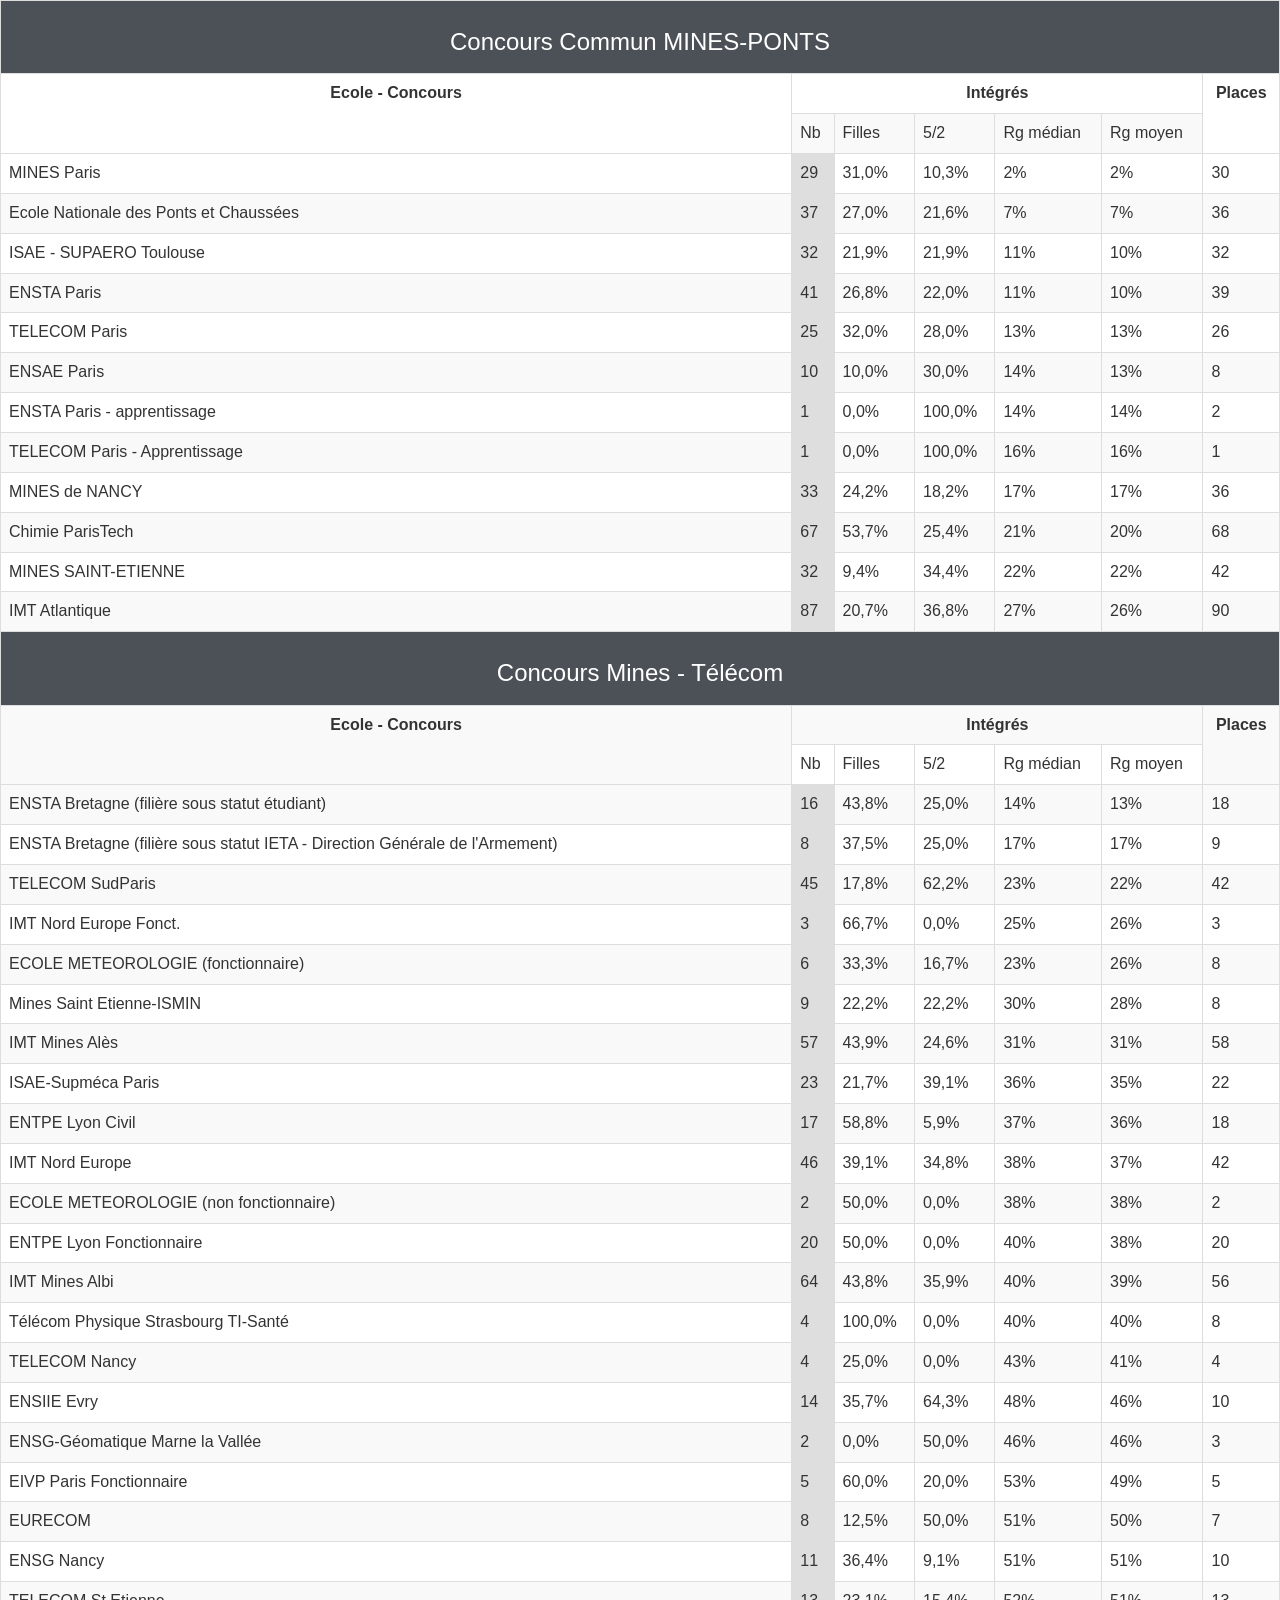
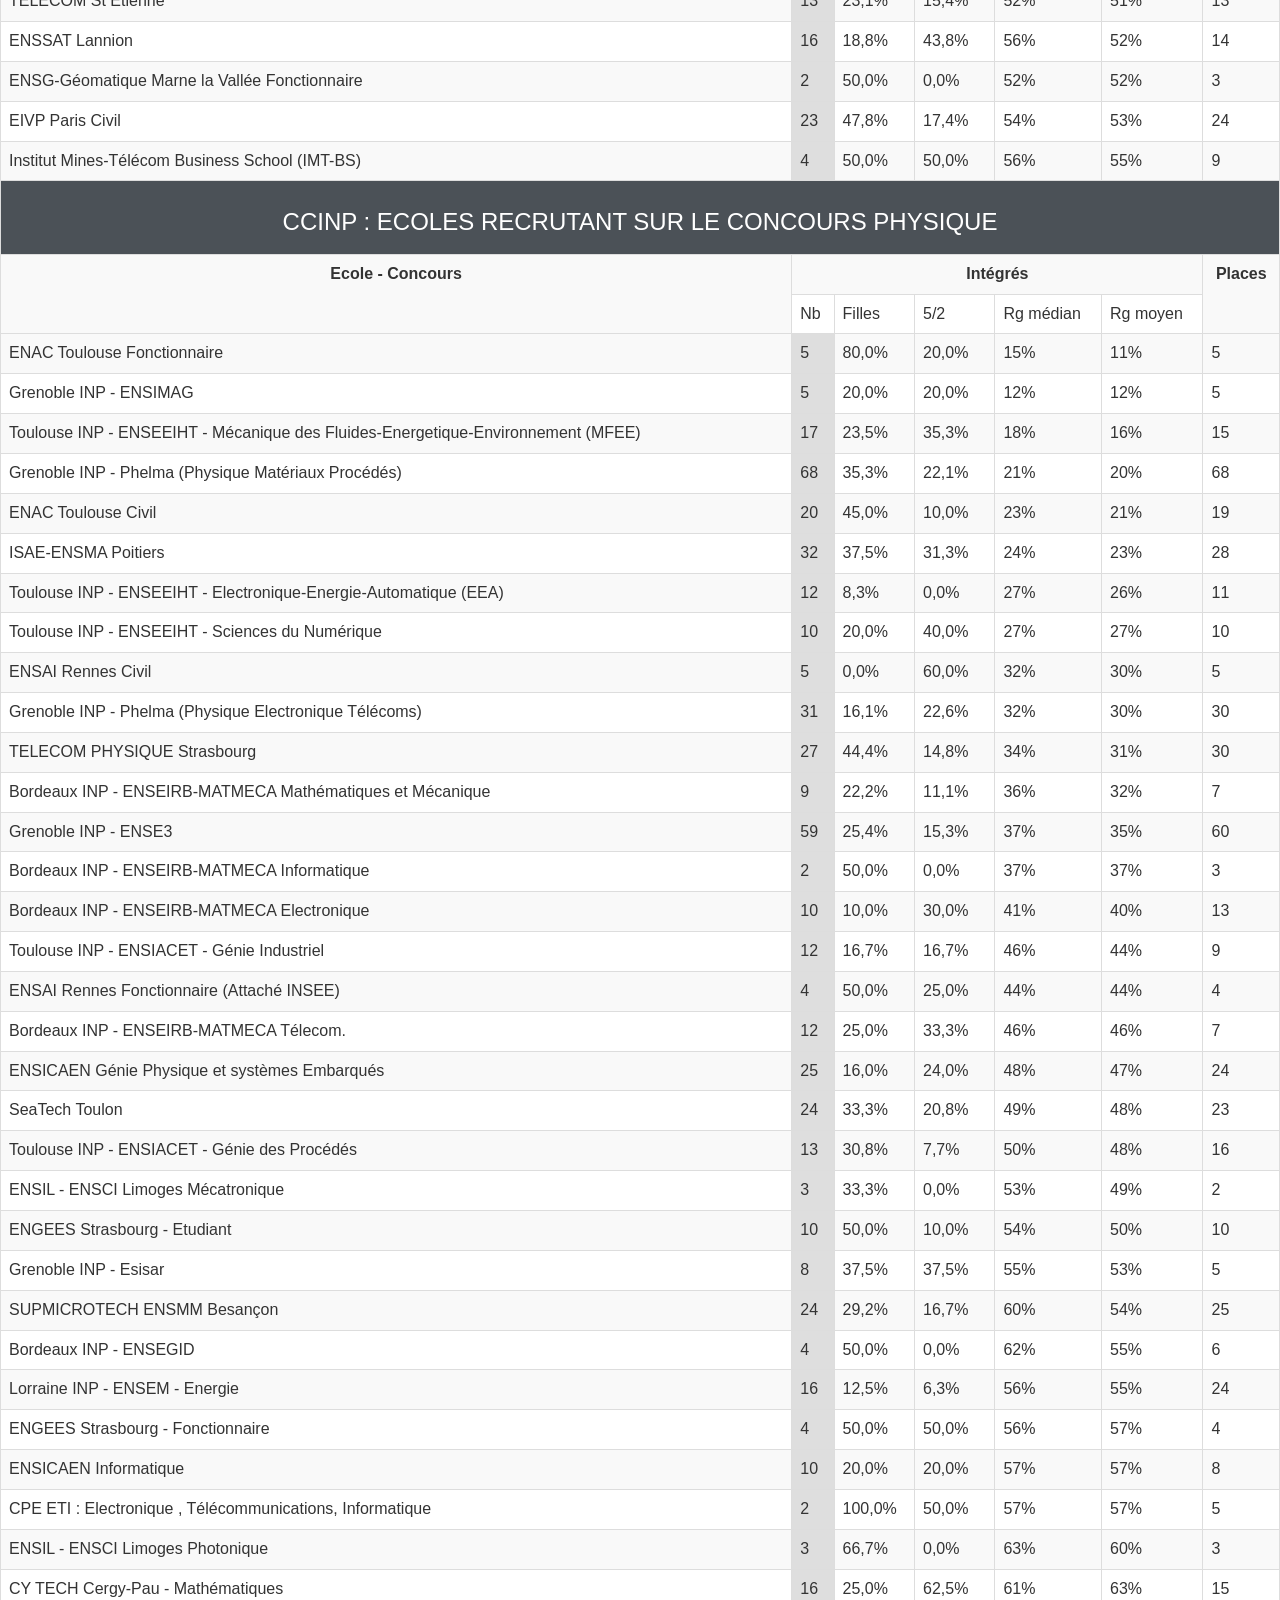
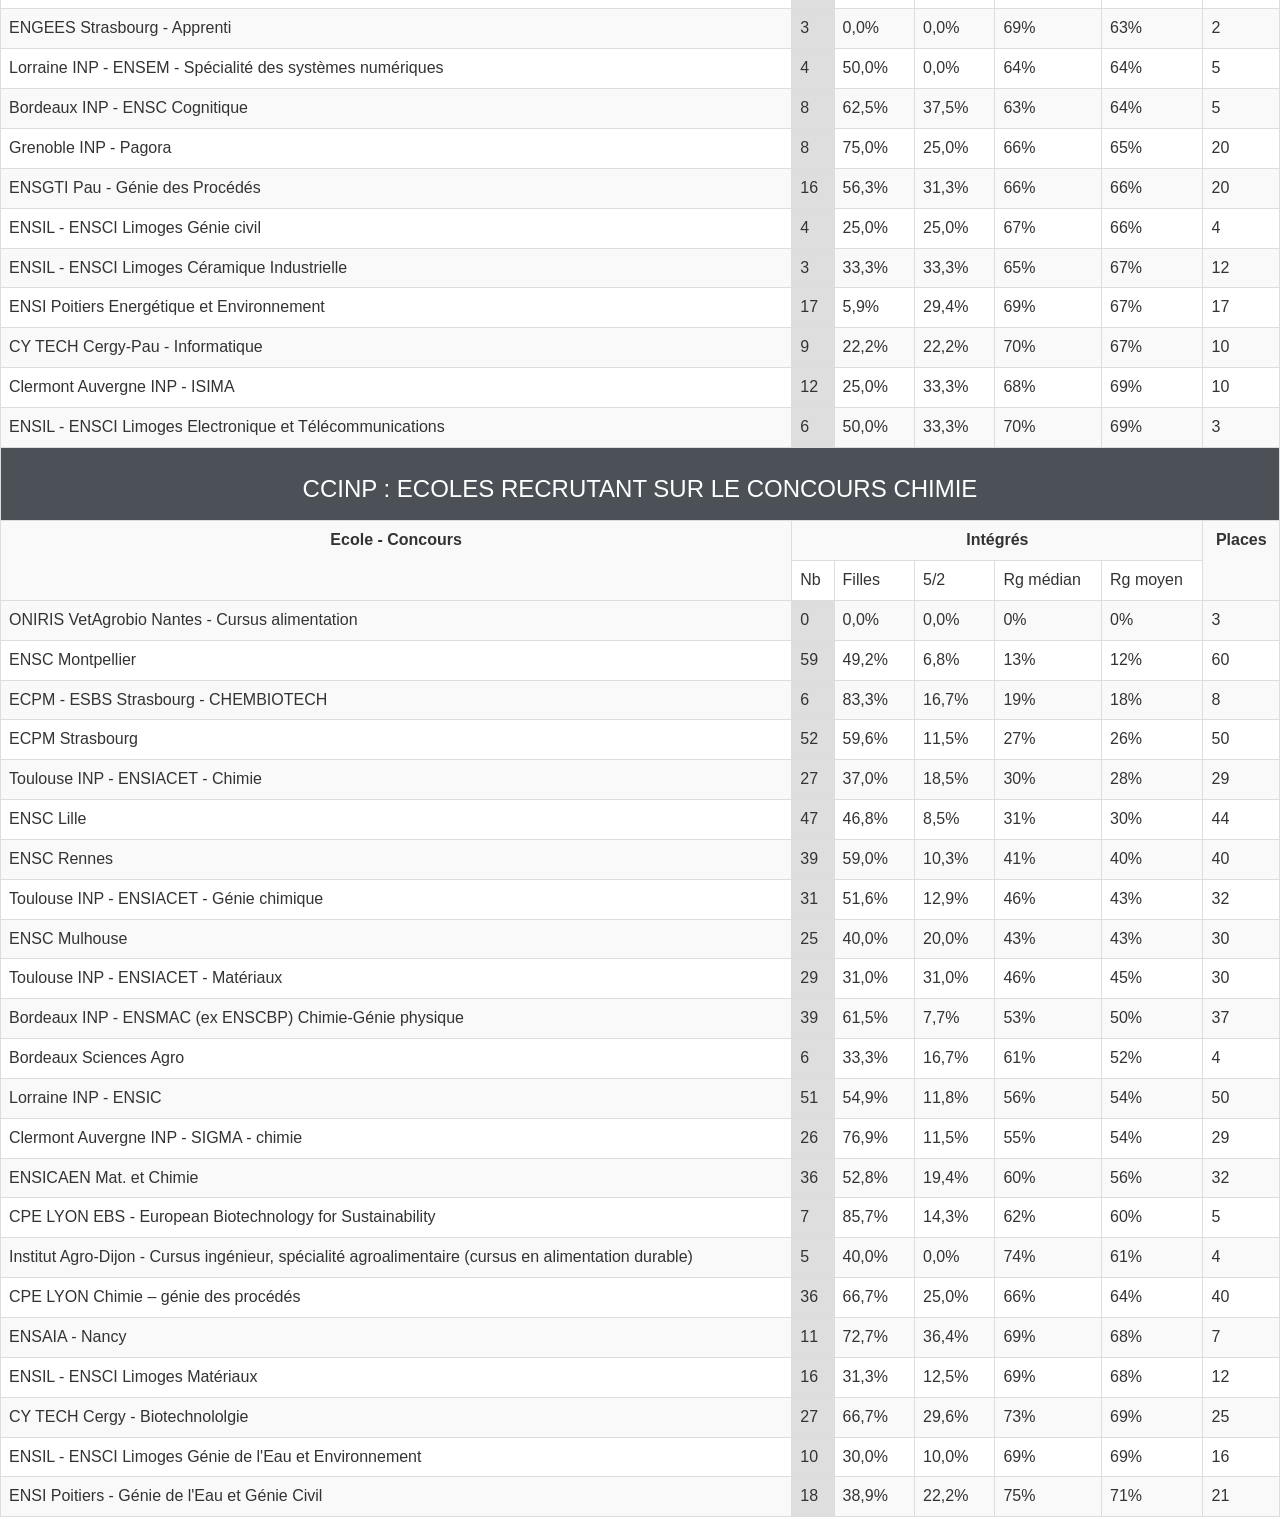
==== index_before_change.html @ 71458bf3 "Add files via upload" ====
<html>
    <head>
        <link href="bootstrap.min.css" rel="stylesheet" />
        <title>Moutaarde Github</title>
        <style>
            th {
                text-align: center;
            }

            .regroupement {
                background-color: #4b5157;
                color: #ffffff;
                font-weight: bold;
            }

            .nb {
                background-color: #dedede;
            }
        </style>
    </head>
    <body>
        <div class="tab-content table-responsive">
            <table class="table table-striped table-bordered table-hover">
                <tbody>
                    <tr>
                        <th class="regroupement" colspan="7">
                            <h3 class="text-center" id="rg3">
                                Concours Commun MINES-PONTS
                            </h3>
                        </th>
                    </tr>
                    <tr class="trCentrertexte">
                        <th nowrap="nowrap" rowspan="2">Ecole - Concours</th>
                        <th colspan="5">Intégrés</th>
                        <th rowspan="2">Places</th>
                    </tr>
                    <tr class="trCentrertexte">
                        <td>Nb</td>
                        <td>Filles</td>
                        <td>5/2</td>
                        <td>Rg médian</td>
                        <td>Rg moyen</td>
                    </tr>
                    <tr>
                        <td
                            class="tdAvecBarreNoireAGauche"
                            data-cec_ord="160"
                            data-con_cod="167"
                            data-eco_cod="74"
                            data-opc_cod="0"
                            data-rgc_cod="3"
                            data-rgc_ord="5"
                        >
                            MINES Paris
                        </td>
                        <td class="nb">29</td>
                        <td>31,0%</td>
                        <td>10,3%</td>
<td>2%</td>
<td>2%</td>
                        <td>30</td>
                    </tr>
                    <tr>
                        <td
                            class="tdAvecBarreNoireAGauche"
                            data-cec_ord="180"
                            data-con_cod="167"
                            data-eco_cod="70"
                            data-opc_cod="0"
                            data-rgc_cod="3"
                            data-rgc_ord="5"
                        >
                            Ecole Nationale des Ponts et Chaussées
                        </td>
                        <td class="nb">37</td>
                        <td>27,0%</td>
                        <td>21,6%</td>
<td>7%</td>
<td>7%</td>
                        <td>36</td>
                    </tr>
                    <tr>
                        <td
                            class="tdAvecBarreNoireAGauche"
                            data-cec_ord="95"
                            data-con_cod="167"
                            data-eco_cod="71"
                            data-opc_cod="0"
                            data-rgc_cod="3"
                            data-rgc_ord="5"
                        >
                            ISAE - SUPAERO Toulouse
                        </td>
                        <td class="nb">32</td>
                        <td>21,9%</td>
                        <td>21,9%</td>
<td>11%</td>
<td>10%</td>
                        <td>32</td>
                    </tr>
                    <tr>
                        <td
                            class="tdAvecBarreNoireAGauche"
                            data-cec_ord="35"
                            data-con_cod="167"
                            data-eco_cod="72"
                            data-opc_cod="0"
                            data-rgc_cod="3"
                            data-rgc_ord="5"
                        >
                            ENSTA Paris
                        </td>
                        <td class="nb">41</td>
                        <td>26,8%</td>
                        <td>22,0%</td>
<td>11%</td>
<td>10%</td>
                        <td>39</td>
                    </tr>
                    <tr>
                        <td
                            class="tdAvecBarreNoireAGauche"
                            data-cec_ord="190"
                            data-con_cod="167"
                            data-eco_cod="268"
                            data-opc_cod="0"
                            data-rgc_cod="3"
                            data-rgc_ord="5"
                        >
                            TELECOM Paris
                        </td>
                        <td class="nb">25</td>
                        <td>32,0%</td>
                        <td>28,0%</td>
<td>13%</td>
<td>13%</td>
                        <td>26</td>
                    </tr>
                    <tr>
                        <td
                            class="tdAvecBarreNoireAGauche"
                            data-cec_ord="20"
                            data-con_cod="167"
                            data-eco_cod="224"
                            data-opc_cod="0"
                            data-rgc_cod="3"
                            data-rgc_ord="5"
                        >
                            ENSAE Paris
                        </td>
                        <td class="nb">10</td>
                        <td>10,0%</td>
                        <td>30,0%</td>
<td>14%</td>
<td>13%</td>
                        <td>8</td>
                    </tr>
                    <tr>
                        <td
                            class="tdAvecBarreNoireAGauche"
                            data-cec_ord="36"
                            data-con_cod="167"
                            data-eco_cod="78"
                            data-opc_cod="0"
                            data-rgc_cod="3"
                            data-rgc_ord="5"
                        >
                            ENSTA Paris - apprentissage
                        </td>
                        <td class="nb">1</td>
                        <td>0,0%</td>
                        <td>100,0%</td>
<td>14%</td>
<td>14%</td>
                        <td>2</td>
                    </tr>
                    <tr>
                        <td
                            class="tdAvecBarreNoireAGauche"
                            data-cec_ord="190"
                            data-con_cod="167"
                            data-eco_cod="299"
                            data-opc_cod="0"
                            data-rgc_cod="3"
                            data-rgc_ord="5"
                        >
                            TELECOM Paris - Apprentissage
                        </td>
                        <td class="nb">1</td>
                        <td>0,0%</td>
                        <td>100,0%</td>
<td>16%</td>
<td>16%</td>
                        <td>1</td>
                    </tr>
                    <tr>
                        <td
                            class="tdAvecBarreNoireAGauche"
                            data-cec_ord="115"
                            data-con_cod="167"
                            data-eco_cod="76"
                            data-opc_cod="0"
                            data-rgc_cod="3"
                            data-rgc_ord="5"
                        >
                            MINES de NANCY
                        </td>
                        <td class="nb">33</td>
                        <td>24,2%</td>
                        <td>18,2%</td>
<td>17%</td>
<td>17%</td>
                        <td>36</td>
                    </tr>
                    <tr>
                        <td
                            class="tdAvecBarreNoireAGauche"
                            data-cec_ord="300"
                            data-con_cod="167"
                            data-eco_cod="24"
                            data-opc_cod="0"
                            data-rgc_cod="3"
                            data-rgc_ord="5"
                        >
                            Chimie ParisTech
                        </td>
                        <td class="nb">67</td>
                        <td>53,7%</td>
                        <td>25,4%</td>
<td>21%</td>
<td>20%</td>
                        <td>68</td>
                    </tr>
                    <tr>
                        <td
                            class="tdAvecBarreNoireAGauche"
                            data-cec_ord="130"
                            data-con_cod="167"
                            data-eco_cod="75"
                            data-opc_cod="0"
                            data-rgc_cod="3"
                            data-rgc_ord="5"
                        >
                            MINES SAINT-ETIENNE
                        </td>
                        <td class="nb">32</td>
                        <td>9,4%</td>
                        <td>34,4%</td>
<td>22%</td>
<td>22%</td>
                        <td>42</td>
                    </tr>
                    <tr>
                        <td
                            class="tdAvecBarreNoireAGauche"
                            data-cec_ord="45"
                            data-con_cod="167"
                            data-eco_cod="77"
                            data-opc_cod="0"
                            data-rgc_cod="3"
                            data-rgc_ord="5"
                        >
                            IMT Atlantique
                        </td>
                        <td class="nb">87</td>
                        <td>20,7%</td>
                        <td>36,8%</td>
<td>27%</td>
<td>26%</td>
                        <td>90</td>
                    </tr>

                    <tr>
                        <th class="regroupement" colspan="7">
                            <h3 class="text-center" id="rg15">
                                Concours Mines - Télécom
                            </h3>
                        </th>
                    </tr>
                    <tr class="trCentrertexte">
                        <th nowrap="nowrap" rowspan="2">Ecole - Concours</th>
                        <th colspan="5">Intégrés</th>
                        <th rowspan="2">Places</th>
                    </tr>
                    <tr class="trCentrertexte">
                        <td>Nb</td>
                        <td>Filles</td>
                        <td>5/2</td>
                        <td>Rg médian</td>
                        <td>Rg moyen</td>
                    </tr>
                    <tr>
                        <td
                            class="tdAvecBarreNoireAGauche"
                            data-cec_ord="190"
                            data-con_cod="169"
                            data-eco_cod="63"
                            data-opc_cod="0"
                            data-rgc_cod="15"
                            data-rgc_ord="6"
                        >
                            ENSTA Bretagne (filière sous statut étudiant)
                        </td>
                        <td class="nb">16</td>
                        <td>43,8%</td>
                        <td>25,0%</td>
<td>14%</td>
<td>13%</td>
                        <td>18</td>
                    </tr>
                    <tr>
                        <td
                            class="tdAvecBarreNoireAGauche"
                            data-cec_ord="225"
                            data-con_cod="20"
                            data-eco_cod="118"
                            data-opc_cod="0"
                            data-rgc_cod="15"
                            data-rgc_ord="6"
                        >
                            ENSTA Bretagne (filière sous statut IETA - Direction Générale de l'Armement)
                        </td>
                        <td class="nb">8</td>
                        <td>37,5%</td>
                        <td>25,0%</td>
<td>17%</td>
<td>17%</td>
                        <td>9</td>
                    </tr>
                    <tr>
                        <td
                            class="tdAvecBarreNoireAGauche"
                            data-cec_ord="580"
                            data-con_cod="169"
                            data-eco_cod="85"
                            data-opc_cod="0"
                            data-rgc_cod="15"
                            data-rgc_ord="6"
                        >
                            TELECOM SudParis
                        </td>
                        <td class="nb">45</td>
                        <td>17,8%</td>
                        <td>62,2%</td>
<td>23%</td>
<td>22%</td>
                        <td>42</td>
                    </tr>
                    <tr>
                        <td
                            class="tdAvecBarreNoireAGauche"
                            data-cec_ord="425"
                            data-con_cod="566"
                            data-eco_cod="208"
                            data-opc_cod="0"
                            data-rgc_cod="15"
                            data-rgc_ord="6"
                        >
                            IMT Nord Europe Fonct.
                        </td>
                        <td class="nb">3</td>
                        <td>66,7%</td>
                        <td>0,0%</td>
<td>25%</td>
<td>26%</td>
                        <td>3</td>
                    </tr>
                    <tr>
                        <td
                            class="tdAvecBarreNoireAGauche"
                            data-cec_ord="5"
                            data-con_cod="566"
                            data-eco_cod="227"
                            data-opc_cod="0"
                            data-rgc_cod="15"
                            data-rgc_ord="6"
                        >
                            ECOLE METEOROLOGIE (fonctionnaire)
                        </td>
                        <td class="nb">6</td>
                        <td>33,3%</td>
                        <td>16,7%</td>
<td>23%</td>
<td>26%</td>
                        <td>8</td>
                    </tr>
                    <tr>
                        <td
                            class="tdAvecBarreNoireAGauche"
                            data-cec_ord="470"
                            data-con_cod="169"
                            data-eco_cod="205"
                            data-opc_cod="0"
                            data-rgc_cod="15"
                            data-rgc_ord="6"
                        >
                            Mines Saint Etienne-ISMIN
                        </td>
                        <td class="nb">9</td>
                        <td>22,2%</td>
                        <td>22,2%</td>
<td>30%</td>
<td>28%</td>
                        <td>8</td>
                    </tr>
                    <tr>
                        <td
                            class="tdAvecBarreNoireAGauche"
                            data-cec_ord="375"
                            data-con_cod="169"
                            data-eco_cod="211"
                            data-opc_cod="0"
                            data-rgc_cod="15"
                            data-rgc_ord="6"
                        >
                            IMT Mines Alès
                        </td>
                        <td class="nb">57</td>
                        <td>43,9%</td>
                        <td>24,6%</td>
<td>31%</td>
<td>31%</td>
                        <td>58</td>
                    </tr>
                    <tr>
                        <td
                            class="tdAvecBarreNoireAGauche"
                            data-cec_ord="75"
                            data-con_cod="169"
                            data-eco_cod="29"
                            data-opc_cod="0"
                            data-rgc_cod="15"
                            data-rgc_ord="6"
                        >
                            ISAE-Supméca Paris
                        </td>
                        <td class="nb">23</td>
                        <td>21,7%</td>
                        <td>39,1%</td>
<td>36%</td>
<td>35%</td>
                        <td>22</td>
                    </tr>
                    <tr>
                        <td
                            class="tdAvecBarreNoireAGauche"
                            data-cec_ord="260"
                            data-con_cod="169"
                            data-eco_cod="92"
                            data-opc_cod="0"
                            data-rgc_cod="15"
                            data-rgc_ord="6"
                        >
                            ENTPE Lyon Civil
                        </td>
                        <td class="nb">17</td>
                        <td>58,8%</td>
                        <td>5,9%</td>
<td>37%</td>
<td>36%</td>
                        <td>18</td>
                    </tr>
                    <tr>
                        <td
                            class="tdAvecBarreNoireAGauche"
                            data-cec_ord="400"
                            data-con_cod="169"
                            data-eco_cod="212"
                            data-opc_cod="0"
                            data-rgc_cod="15"
                            data-rgc_ord="6"
                        >
                            IMT Nord Europe
                        </td>
                        <td class="nb">46</td>
                        <td>39,1%</td>
                        <td>34,8%</td>
<td>38%</td>
<td>37%</td>
                        <td>42</td>
                    </tr>
                    <tr>
                        <td
                            class="tdAvecBarreNoireAGauche"
                            data-cec_ord="15"
                            data-con_cod="169"
                            data-eco_cod="654"
                            data-opc_cod="0"
                            data-rgc_cod="15"
                            data-rgc_ord="6"
                        >
                            ECOLE METEOROLOGIE (non fonctionnaire)
                        </td>
                        <td class="nb">2</td>
                        <td>50,0%</td>
                        <td>0,0%</td>
<td>38%</td>
<td>38%</td>
                        <td>2</td>
                    </tr>
                    <tr>
                        <td
                            class="tdAvecBarreNoireAGauche"
                            data-cec_ord="275"
                            data-con_cod="566"
                            data-eco_cod="126"
                            data-opc_cod="0"
                            data-rgc_cod="15"
                            data-rgc_ord="6"
                        >
                            ENTPE Lyon Fonctionnaire
                        </td>
                        <td class="nb">20</td>
                        <td>50,0%</td>
                        <td>0,0%</td>
<td>40%</td>
<td>38%</td>
                        <td>20</td>
                    </tr>
                    <tr>
                        <td
                            class="tdAvecBarreNoireAGauche"
                            data-cec_ord="345"
                            data-con_cod="169"
                            data-eco_cod="210"
                            data-opc_cod="0"
                            data-rgc_cod="15"
                            data-rgc_ord="6"
                        >
                            IMT Mines Albi
                        </td>
                        <td class="nb">64</td>
                        <td>43,8%</td>
                        <td>35,9%</td>
<td>40%</td>
<td>39%</td>
                        <td>56</td>
                    </tr>
                    <tr>
                        <td
                            class="tdAvecBarreNoireAGauche"
                            data-cec_ord="520"
                            data-con_cod="169"
                            data-eco_cod="50"
                            data-opc_cod="0"
                            data-rgc_cod="15"
                            data-rgc_ord="6"
                        >
                            Télécom Physique Strasbourg TI-Santé
                        </td>
                        <td class="nb">4</td>
                        <td>100,0%</td>
                        <td>0,0%</td>
<td>40%</td>
<td>40%</td>
                        <td>8</td>
                    </tr>
                    <tr>
                        <td
                            class="tdAvecBarreNoireAGauche"
                            data-cec_ord="480"
                            data-con_cod="169"
                            data-eco_cod="132"
                            data-opc_cod="0"
                            data-rgc_cod="15"
                            data-rgc_ord="6"
                        >
                            TELECOM Nancy
                        </td>
                        <td class="nb">4</td>
                        <td>25,0%</td>
                        <td>0,0%</td>
<td>43%</td>
<td>41%</td>
                        <td>4</td>
                    </tr>
                    <tr>
                        <td
                            class="tdAvecBarreNoireAGauche"
                            data-cec_ord="150"
                            data-con_cod="169"
                            data-eco_cod="55"
                            data-opc_cod="0"
                            data-rgc_cod="15"
                            data-rgc_ord="6"
                        >
                            ENSIIE Evry
                        </td>
                        <td class="nb">14</td>
                        <td>35,7%</td>
                        <td>64,3%</td>
<td>48%</td>
<td>46%</td>
                        <td>10</td>
                    </tr>
                    <tr>
                        <td
                            class="tdAvecBarreNoireAGauche"
                            data-cec_ord="85"
                            data-con_cod="169"
                            data-eco_cod="131"
                            data-opc_cod="0"
                            data-rgc_cod="15"
                            data-rgc_ord="6"
                        >
                            ENSG-Géomatique Marne la Vallée
                        </td>
                        <td class="nb">2</td>
                        <td>0,0%</td>
                        <td>50,0%</td>
<td>46%</td>
<td>46%</td>
                        <td>3</td>
                    </tr>
                    <tr>
                        <td
                            class="tdAvecBarreNoireAGauche"
                            data-cec_ord="55"
                            data-con_cod="566"
                            data-eco_cod="209"
                            data-opc_cod="0"
                            data-rgc_cod="15"
                            data-rgc_ord="6"
                        >
                            EIVP Paris Fonctionnaire
                        </td>
                        <td class="nb">5</td>
                        <td>60,0%</td>
                        <td>20,0%</td>
<td>53%</td>
<td>49%</td>
                        <td>5</td>
                    </tr>
                    <tr>
                        <td
                            class="tdAvecBarreNoireAGauche"
                            data-cec_ord="305"
                            data-con_cod="169"
                            data-eco_cod="592"
                            data-opc_cod="0"
                            data-rgc_cod="15"
                            data-rgc_ord="6"
                        >
                            EURECOM
                        </td>
                        <td class="nb">8</td>
                        <td>12,5%</td>
                        <td>50,0%</td>
<td>51%</td>
<td>50%</td>
                        <td>7</td>
                    </tr>
                    <tr>
                        <td
                            class="tdAvecBarreNoireAGauche"
                            data-cec_ord="75"
                            data-con_cod="169"
                            data-eco_cod="53"
                            data-opc_cod="0"
                            data-rgc_cod="15"
                            data-rgc_ord="6"
                        >
                            ENSG Nancy
                        </td>
                        <td class="nb">11</td>
                        <td>36,4%</td>
                        <td>9,1%</td>
<td>51%</td>
<td>51%</td>
                        <td>10</td>
                    </tr>
                    <tr>
                        <td
                            class="tdAvecBarreNoireAGauche"
                            data-cec_ord="550"
                            data-con_cod="169"
                            data-eco_cod="174"
                            data-opc_cod="0"
                            data-rgc_cod="15"
                            data-rgc_ord="6"
                        >
                            TELECOM St Etienne
                        </td>
                        <td class="nb">13</td>
                        <td>23,1%</td>
                        <td>15,4%</td>
<td>52%</td>
<td>51%</td>
                        <td>13</td>
                    </tr>
                    <tr>
                        <td
                            class="tdAvecBarreNoireAGauche"
                            data-cec_ord="180"
                            data-con_cod="169"
                            data-eco_cod="146"
                            data-opc_cod="0"
                            data-rgc_cod="15"
                            data-rgc_ord="6"
                        >
                            ENSSAT Lannion
                        </td>
                        <td class="nb">16</td>
                        <td>18,8%</td>
                        <td>43,8%</td>
<td>56%</td>
<td>52%</td>
                        <td>14</td>
                    </tr>
                    <tr>
                        <td
                            class="tdAvecBarreNoireAGauche"
                            data-cec_ord="125"
                            data-con_cod="566"
                            data-eco_cod="206"
                            data-opc_cod="0"
                            data-rgc_cod="15"
                            data-rgc_ord="6"
                        >
                            ENSG-Géomatique Marne la Vallée Fonctionnaire
                        </td>
                        <td class="nb">2</td>
                        <td>50,0%</td>
                        <td>0,0%</td>
<td>52%</td>
<td>52%</td>
                        <td>3</td>
                    </tr>
                    <tr>
                        <td
                            class="tdAvecBarreNoireAGauche"
                            data-cec_ord="40"
                            data-con_cod="169"
                            data-eco_cod="196"
                            data-opc_cod="0"
                            data-rgc_cod="15"
                            data-rgc_ord="6"
                        >
                            EIVP Paris Civil
                        </td>
                        <td class="nb">23</td>
                        <td>47,8%</td>
                        <td>17,4%</td>
<td>54%</td>
<td>53%</td>
                        <td>24</td>
                    </tr>
                    <tr>
                        <td
                            class="tdAvecBarreNoireAGauche"
                            data-cec_ord="435"
                            data-con_cod="169"
                            data-eco_cod="226"
                            data-opc_cod="0"
                            data-rgc_cod="15"
                            data-rgc_ord="6"
                        >
                            Institut Mines-Télécom Business School (IMT-BS)
                        </td>
                        <td class="nb">4</td>
                        <td>50,0%</td>
                        <td>50,0%</td>
<td>56%</td>
<td>55%</td>
                        <td>9</td>
                    </tr>

                    <tr>
                        <th class="regroupement" colspan="7">
                            <h3 class="text-center" id="rg26">
                                CCINP : ECOLES RECRUTANT SUR LE CONCOURS PHYSIQUE
                            </h3>
                        </th>
                    </tr>
                    <tr class="trCentrertexte">
                        <th nowrap="nowrap" rowspan="2">Ecole - Concours</th>
                        <th colspan="5">Intégrés</th>
                        <th rowspan="2">Places</th>
                    </tr>
                    <tr class="trCentrertexte">
                        <td>Nb</td>
                        <td>Filles</td>
                        <td>5/2</td>
                        <td>Rg médian</td>
                        <td>Rg moyen</td>
                    </tr>
                    <tr>
                        <td
                            class="tdAvecBarreNoireAGauche"
                            data-cec_ord="70"
                            data-con_cod="12"
                            data-eco_cod="98"
                            data-opc_cod="0"
                            data-rgc_cod="26"
                            data-rgc_ord="8"
                        >
                            ENAC Toulouse Fonctionnaire
                        </td>
                        <td class="nb">5</td>
                        <td>80,0%</td>
                        <td>20,0%</td>
<td>15%</td>
<td>11%</td>
                        <td>5</td>
                    </tr>
                    <tr>
                        <td
                            class="tdAvecBarreNoireAGauche"
                            data-cec_ord="135"
                            data-con_cod="12"
                            data-eco_cod="13"
                            data-opc_cod="0"
                            data-rgc_cod="26"
                            data-rgc_ord="8"
                        >
                            Grenoble INP - ENSIMAG
                        </td>
                        <td class="nb">5</td>
                        <td>20,0%</td>
                        <td>20,0%</td>
<td>12%</td>
<td>12%</td>
                        <td>5</td>
                    </tr>
                    <tr>
                        <td
                            class="tdAvecBarreNoireAGauche"
                            data-cec_ord="195"
                            data-con_cod="12"
                            data-eco_cod="35"
                            data-opc_cod="0"
                            data-rgc_cod="26"
                            data-rgc_ord="8"
                        >
                            Toulouse INP - ENSEEIHT - Mécanique des Fluides-Energetique-Environnement (MFEE)
                        </td>
                        <td class="nb">17</td>
                        <td>23,5%</td>
                        <td>35,3%</td>
<td>18%</td>
<td>16%</td>
                        <td>15</td>
                    </tr>
                    <tr>
                        <td
                            class="tdAvecBarreNoireAGauche"
                            data-cec_ord="155"
                            data-con_cod="12"
                            data-eco_cod="8"
                            data-opc_cod="0"
                            data-rgc_cod="26"
                            data-rgc_ord="8"
                        >
                            Grenoble INP - Phelma (Physique Matériaux Procédés)
                        </td>
                        <td class="nb">68</td>
                        <td>35,3%</td>
                        <td>22,1%</td>
<td>21%</td>
<td>20%</td>
                        <td>68</td>
                    </tr>
                    <tr>
                        <td
                            class="tdAvecBarreNoireAGauche"
                            data-cec_ord="65"
                            data-con_cod="12"
                            data-eco_cod="56"
                            data-opc_cod="0"
                            data-rgc_cod="26"
                            data-rgc_ord="8"
                        >
                            ENAC Toulouse Civil
                        </td>
                        <td class="nb">20</td>
                        <td>45,0%</td>
                        <td>10,0%</td>
<td>23%</td>
<td>21%</td>
                        <td>19</td>
                    </tr>
                    <tr>
                        <td
                            class="tdAvecBarreNoireAGauche"
                            data-cec_ord="160"
                            data-con_cod="12"
                            data-eco_cod="27"
                            data-opc_cod="0"
                            data-rgc_cod="26"
                            data-rgc_ord="8"
                        >
                            ISAE-ENSMA Poitiers
                        </td>
                        <td class="nb">32</td>
                        <td>37,5%</td>
                        <td>31,3%</td>
<td>24%</td>
<td>23%</td>
                        <td>28</td>
                    </tr>
                    <tr>
                        <td
                            class="tdAvecBarreNoireAGauche"
                            data-cec_ord="190"
                            data-con_cod="12"
                            data-eco_cod="33"
                            data-opc_cod="0"
                            data-rgc_cod="26"
                            data-rgc_ord="8"
                        >
                            Toulouse INP - ENSEEIHT - Electronique-Energie-Automatique (EEA)
                        </td>
                        <td class="nb">12</td>
                        <td>8,3%</td>
                        <td>0,0%</td>
<td>27%</td>
<td>26%</td>
                        <td>11</td>
                    </tr>
                    <tr>
                        <td
                            class="tdAvecBarreNoireAGauche"
                            data-cec_ord="200"
                            data-con_cod="12"
                            data-eco_cod="34"
                            data-opc_cod="0"
                            data-rgc_cod="26"
                            data-rgc_ord="8"
                        >
                            Toulouse INP - ENSEEIHT - Sciences du Numérique
                        </td>
                        <td class="nb">10</td>
                        <td>20,0%</td>
                        <td>40,0%</td>
<td>27%</td>
<td>27%</td>
                        <td>10</td>
                    </tr>
                    <tr>
                        <td
                            class="tdAvecBarreNoireAGauche"
                            data-cec_ord="75"
                            data-con_cod="12"
                            data-eco_cod="225"
                            data-opc_cod="0"
                            data-rgc_cod="26"
                            data-rgc_ord="8"
                        >
                            ENSAI Rennes Civil
                        </td>
                        <td class="nb">5</td>
                        <td>0,0%</td>
                        <td>60,0%</td>
<td>32%</td>
<td>30%</td>
                        <td>5</td>
                    </tr>
                    <tr>
                        <td
                            class="tdAvecBarreNoireAGauche"
                            data-cec_ord="150"
                            data-con_cod="12"
                            data-eco_cod="9"
                            data-opc_cod="0"
                            data-rgc_cod="26"
                            data-rgc_ord="8"
                        >
                            Grenoble INP - Phelma (Physique Electronique Télécoms)
                        </td>
                        <td class="nb">31</td>
                        <td>16,1%</td>
                        <td>22,6%</td>
<td>32%</td>
<td>30%</td>
                        <td>30</td>
                    </tr>
                    <tr>
                        <td
                            class="tdAvecBarreNoireAGauche"
                            data-cec_ord="185"
                            data-con_cod="12"
                            data-eco_cod="30"
                            data-opc_cod="0"
                            data-rgc_cod="26"
                            data-rgc_ord="8"
                        >
                            TELECOM PHYSIQUE Strasbourg
                        </td>
                        <td class="nb">27</td>
                        <td>44,4%</td>
                        <td>14,8%</td>
<td>34%</td>
<td>31%</td>
                        <td>30</td>
                    </tr>
                    <tr>
                        <td
                            class="tdAvecBarreNoireAGauche"
                            data-cec_ord="20"
                            data-con_cod="12"
                            data-eco_cod="223"
                            data-opc_cod="0"
                            data-rgc_cod="26"
                            data-rgc_ord="8"
                        >
                            Bordeaux INP - ENSEIRB-MATMECA Mathématiques et Mécanique
                        </td>
                        <td class="nb">9</td>
                        <td>22,2%</td>
                        <td>11,1%</td>
<td>36%</td>
<td>32%</td>
                        <td>7</td>
                    </tr>
                    <tr>
                        <td
                            class="tdAvecBarreNoireAGauche"
                            data-cec_ord="130"
                            data-con_cod="12"
                            data-eco_cod="11"
                            data-opc_cod="0"
                            data-rgc_cod="26"
                            data-rgc_ord="8"
                        >
                            Grenoble INP - ENSE3
                        </td>
                        <td class="nb">59</td>
                        <td>25,4%</td>
                        <td>15,3%</td>
<td>37%</td>
<td>35%</td>
                        <td>60</td>
                    </tr>
                    <tr>
                        <td
                            class="tdAvecBarreNoireAGauche"
                            data-cec_ord="15"
                            data-con_cod="12"
                            data-eco_cod="4"
                            data-opc_cod="0"
                            data-rgc_cod="26"
                            data-rgc_ord="8"
                        >
                            Bordeaux INP - ENSEIRB-MATMECA Informatique
                        </td>
                        <td class="nb">2</td>
                        <td>50,0%</td>
                        <td>0,0%</td>
<td>37%</td>
<td>37%</td>
                        <td>3</td>
                    </tr>
                    <tr>
                        <td
                            class="tdAvecBarreNoireAGauche"
                            data-cec_ord="10"
                            data-con_cod="12"
                            data-eco_cod="3"
                            data-opc_cod="0"
                            data-rgc_cod="26"
                            data-rgc_ord="8"
                        >
                            Bordeaux INP - ENSEIRB-MATMECA Electronique
                        </td>
                        <td class="nb">10</td>
                        <td>10,0%</td>
                        <td>30,0%</td>
<td>41%</td>
<td>40%</td>
                        <td>13</td>
                    </tr>
                    <tr>
                        <td
                            class="tdAvecBarreNoireAGauche"
                            data-cec_ord="210"
                            data-con_cod="12"
                            data-eco_cod="258"
                            data-opc_cod="0"
                            data-rgc_cod="26"
                            data-rgc_ord="8"
                        >
                            Toulouse INP - ENSIACET - Génie Industriel
                        </td>
                        <td class="nb">12</td>
                        <td>16,7%</td>
                        <td>16,7%</td>
<td>46%</td>
<td>44%</td>
                        <td>9</td>
                    </tr>
                    <tr>
                        <td
                            class="tdAvecBarreNoireAGauche"
                            data-cec_ord="80"
                            data-con_cod="12"
                            data-eco_cod="228"
                            data-opc_cod="0"
                            data-rgc_cod="26"
                            data-rgc_ord="8"
                        >
                            ENSAI Rennes Fonctionnaire (Attaché INSEE)
                        </td>
                        <td class="nb">4</td>
                        <td>50,0%</td>
                        <td>25,0%</td>
<td>44%</td>
<td>44%</td>
                        <td>4</td>
                    </tr>
                    <tr>
                        <td
                            class="tdAvecBarreNoireAGauche"
                            data-cec_ord="25"
                            data-con_cod="12"
                            data-eco_cod="43"
                            data-opc_cod="0"
                            data-rgc_cod="26"
                            data-rgc_ord="8"
                        >
                            Bordeaux INP - ENSEIRB-MATMECA Télecom.
                        </td>
                        <td class="nb">12</td>
                        <td>25,0%</td>
                        <td>33,3%</td>
<td>46%</td>
<td>46%</td>
                        <td>7</td>
                    </tr>
                    <tr>
                        <td
                            class="tdAvecBarreNoireAGauche"
                            data-cec_ord="95"
                            data-con_cod="12"
                            data-eco_cod="46"
                            data-opc_cod="0"
                            data-rgc_cod="26"
                            data-rgc_ord="8"
                        >
                            ENSICAEN Génie Physique et systèmes Embarqués
                        </td>
                        <td class="nb">25</td>
                        <td>16,0%</td>
                        <td>24,0%</td>
<td>48%</td>
<td>47%</td>
                        <td>24</td>
                    </tr>
                    <tr>
                        <td
                            class="tdAvecBarreNoireAGauche"
                            data-cec_ord="175"
                            data-con_cod="12"
                            data-eco_cod="42"
                            data-opc_cod="0"
                            data-rgc_cod="26"
                            data-rgc_ord="8"
                        >
                            SeaTech Toulon
                        </td>
                        <td class="nb">24</td>
                        <td>33,3%</td>
                        <td>20,8%</td>
<td>49%</td>
<td>48%</td>
                        <td>23</td>
                    </tr>
                    <tr>
                        <td
                            class="tdAvecBarreNoireAGauche"
                            data-cec_ord="205"
                            data-con_cod="12"
                            data-eco_cod="259"
                            data-opc_cod="0"
                            data-rgc_cod="26"
                            data-rgc_ord="8"
                        >
                            Toulouse INP - ENSIACET - Génie des Procédés
                        </td>
                        <td class="nb">13</td>
                        <td>30,8%</td>
                        <td>7,7%</td>
<td>50%</td>
<td>48%</td>
                        <td>16</td>
                    </tr>
                    <tr>
                        <td
                            class="tdAvecBarreNoireAGauche"
                            data-cec_ord="120"
                            data-con_cod="12"
                            data-eco_cod="155"
                            data-opc_cod="0"
                            data-rgc_cod="26"
                            data-rgc_ord="8"
                        >
                            ENSIL - ENSCI Limoges Mécatronique
                        </td>
                        <td class="nb">3</td>
                        <td>33,3%</td>
                        <td>0,0%</td>
<td>53%</td>
<td>49%</td>
                        <td>2</td>
                    </tr>
                    <tr>
                        <td
                            class="tdAvecBarreNoireAGauche"
                            data-cec_ord="55"
                            data-con_cod="12"
                            data-eco_cod="244"
                            data-opc_cod="0"
                            data-rgc_cod="26"
                            data-rgc_ord="8"
                        >
                            ENGEES Strasbourg - Etudiant
                        </td>
                        <td class="nb">10</td>
                        <td>50,0%</td>
                        <td>10,0%</td>
<td>54%</td>
<td>50%</td>
                        <td>10</td>
                    </tr>
                    <tr>
                        <td
                            class="tdAvecBarreNoireAGauche"
                            data-cec_ord="140"
                            data-con_cod="12"
                            data-eco_cod="44"
                            data-opc_cod="0"
                            data-rgc_cod="26"
                            data-rgc_ord="8"
                        >
                            Grenoble INP - Esisar
                        </td>
                        <td class="nb">8</td>
                        <td>37,5%</td>
                        <td>37,5%</td>
<td>55%</td>
<td>53%</td>
                        <td>5</td>
                    </tr>
                    <tr>
                        <td
                            class="tdAvecBarreNoireAGauche"
                            data-cec_ord="180"
                            data-con_cod="12"
                            data-eco_cod="2"
                            data-opc_cod="0"
                            data-rgc_cod="26"
                            data-rgc_ord="8"
                        >
                            SUPMICROTECH ENSMM Besançon
                        </td>
                        <td class="nb">24</td>
                        <td>29,2%</td>
                        <td>16,7%</td>
<td>60%</td>
<td>54%</td>
                        <td>25</td>
                    </tr>
                    <tr>
                        <td
                            class="tdAvecBarreNoireAGauche"
                            data-cec_ord="5"
                            data-con_cod="12"
                            data-eco_cod="687"
                            data-opc_cod="0"
                            data-rgc_cod="26"
                            data-rgc_ord="8"
                        >
                            Bordeaux INP - ENSEGID
                        </td>
                        <td class="nb">4</td>
                        <td>50,0%</td>
                        <td>0,0%</td>
<td>62%</td>
<td>55%</td>
                        <td>6</td>
                    </tr>
                    <tr>
                        <td
                            class="tdAvecBarreNoireAGauche"
                            data-cec_ord="165"
                            data-con_cod="12"
                            data-eco_cod="22"
                            data-opc_cod="0"
                            data-rgc_cod="26"
                            data-rgc_ord="8"
                        >
                            Lorraine INP - ENSEM - Energie
                        </td>
                        <td class="nb">16</td>
                        <td>12,5%</td>
                        <td>6,3%</td>
<td>56%</td>
<td>55%</td>
                        <td>24</td>
                    </tr>
                    <tr>
                        <td
                            class="tdAvecBarreNoireAGauche"
                            data-cec_ord="60"
                            data-con_cod="12"
                            data-eco_cod="243"
                            data-opc_cod="0"
                            data-rgc_cod="26"
                            data-rgc_ord="8"
                        >
                            ENGEES Strasbourg - Fonctionnaire
                        </td>
                        <td class="nb">4</td>
                        <td>50,0%</td>
                        <td>50,0%</td>
<td>56%</td>
<td>57%</td>
                        <td>4</td>
                    </tr>
                    <tr>
                        <td
                            class="tdAvecBarreNoireAGauche"
                            data-cec_ord="100"
                            data-con_cod="12"
                            data-eco_cod="6"
                            data-opc_cod="0"
                            data-rgc_cod="26"
                            data-rgc_ord="8"
                        >
                            ENSICAEN Informatique
                        </td>
                        <td class="nb">10</td>
                        <td>20,0%</td>
                        <td>20,0%</td>
<td>57%</td>
<td>57%</td>
                        <td>8</td>
                    </tr>
                    <tr>
                        <td
                            class="tdAvecBarreNoireAGauche"
                            data-cec_ord="35"
                            data-con_cod="12"
                            data-eco_cod="41"
                            data-opc_cod="0"
                            data-rgc_cod="26"
                            data-rgc_ord="8"
                        >
                            CPE ETI : Electronique , Télécommunications, Informatique
                        </td>
                        <td class="nb">2</td>
                        <td>100,0%</td>
                        <td>50,0%</td>
<td>57%</td>
<td>57%</td>
                        <td>5</td>
                    </tr>
                    <tr>
                        <td
                            class="tdAvecBarreNoireAGauche"
                            data-cec_ord="125"
                            data-con_cod="12"
                            data-eco_cod="278"
                            data-opc_cod="0"
                            data-rgc_cod="26"
                            data-rgc_ord="8"
                        >
                            ENSIL - ENSCI Limoges Photonique
                        </td>
                        <td class="nb">3</td>
                        <td>66,7%</td>
                        <td>0,0%</td>
<td>63%</td>
<td>60%</td>
                        <td>3</td>
                    </tr>
                    <tr>
                        <td
                            class="tdAvecBarreNoireAGauche"
                            data-cec_ord="45"
                            data-con_cod="12"
                            data-eco_cod="135"
                            data-opc_cod="0"
                            data-rgc_cod="26"
                            data-rgc_ord="8"
                        >
                            CY TECH Cergy-Pau - Mathématiques
                        </td>
                        <td class="nb">16</td>
                        <td>25,0%</td>
                        <td>62,5%</td>
<td>61%</td>
<td>63%</td>
                        <td>15</td>
                    </tr>
                    <tr>
                        <td
                            class="tdAvecBarreNoireAGauche"
                            data-cec_ord="50"
                            data-con_cod="12"
                            data-eco_cod="270"
                            data-opc_cod="0"
                            data-rgc_cod="26"
                            data-rgc_ord="8"
                        >
                            ENGEES Strasbourg - Apprenti
                        </td>
                        <td class="nb">3</td>
                        <td>0,0%</td>
                        <td>0,0%</td>
<td>69%</td>
<td>63%</td>
                        <td>2</td>
                    </tr>
                    <tr>
                        <td
                            class="tdAvecBarreNoireAGauche"
                            data-cec_ord="170"
                            data-con_cod="12"
                            data-eco_cod="90"
                            data-opc_cod="0"
                            data-rgc_cod="26"
                            data-rgc_ord="8"
                        >
                            Lorraine INP - ENSEM - Spécialité des systèmes numériques
                        </td>
                        <td class="nb">4</td>
                        <td>50,0%</td>
                        <td>0,0%</td>
<td>64%</td>
<td>64%</td>
                        <td>5</td>
                    </tr>
                    <tr>
                        <td
                            class="tdAvecBarreNoireAGauche"
                            data-cec_ord="0"
                            data-con_cod="12"
                            data-eco_cod="627"
                            data-opc_cod="0"
                            data-rgc_cod="26"
                            data-rgc_ord="8"
                        >
                            Bordeaux INP - ENSC Cognitique
                        </td>
                        <td class="nb">8</td>
                        <td>62,5%</td>
                        <td>37,5%</td>
<td>63%</td>
<td>64%</td>
                        <td>5</td>
                    </tr>
                    <tr>
                        <td
                            class="tdAvecBarreNoireAGauche"
                            data-cec_ord="145"
                            data-con_cod="12"
                            data-eco_cod="14"
                            data-opc_cod="0"
                            data-rgc_cod="26"
                            data-rgc_ord="8"
                        >
                            Grenoble INP - Pagora
                        </td>
                        <td class="nb">8</td>
                        <td>75,0%</td>
                        <td>25,0%</td>
<td>66%</td>
<td>65%</td>
                        <td>20</td>
                    </tr>
                    <tr>
                        <td
                            class="tdAvecBarreNoireAGauche"
                            data-cec_ord="85"
                            data-con_cod="12"
                            data-eco_cod="26"
                            data-opc_cod="0"
                            data-rgc_cod="26"
                            data-rgc_ord="8"
                        >
                            ENSGTI Pau - Génie des Procédés
                        </td>
                        <td class="nb">16</td>
                        <td>56,3%</td>
                        <td>31,3%</td>
<td>66%</td>
<td>66%</td>
                        <td>20</td>
                    </tr>
                    <tr>
                        <td
                            class="tdAvecBarreNoireAGauche"
                            data-cec_ord="115"
                            data-con_cod="12"
                            data-eco_cod="37"
                            data-opc_cod="0"
                            data-rgc_cod="26"
                            data-rgc_ord="8"
                        >
                            ENSIL - ENSCI Limoges Génie civil
                        </td>
                        <td class="nb">4</td>
                        <td>25,0%</td>
                        <td>25,0%</td>
<td>67%</td>
<td>66%</td>
                        <td>4</td>
                    </tr>
                    <tr>
                        <td
                            class="tdAvecBarreNoireAGauche"
                            data-cec_ord="105"
                            data-con_cod="12"
                            data-eco_cod="16"
                            data-opc_cod="0"
                            data-rgc_cod="26"
                            data-rgc_ord="8"
                        >
                            ENSIL - ENSCI Limoges Céramique Industrielle
                        </td>
                        <td class="nb">3</td>
                        <td>33,3%</td>
                        <td>33,3%</td>
<td>65%</td>
<td>67%</td>
                        <td>12</td>
                    </tr>
                    <tr>
                        <td
                            class="tdAvecBarreNoireAGauche"
                            data-cec_ord="90"
                            data-con_cod="12"
                            data-eco_cod="623"
                            data-opc_cod="0"
                            data-rgc_cod="26"
                            data-rgc_ord="8"
                        >
                            ENSI Poitiers Energétique et Environnement
                        </td>
                        <td class="nb">17</td>
                        <td>5,9%</td>
                        <td>29,4%</td>
<td>69%</td>
<td>67%</td>
                        <td>17</td>
                    </tr>
                    <tr>
                        <td
                            class="tdAvecBarreNoireAGauche"
                            data-cec_ord="40"
                            data-con_cod="12"
                            data-eco_cod="121"
                            data-opc_cod="0"
                            data-rgc_cod="26"
                            data-rgc_ord="8"
                        >
                            CY TECH Cergy-Pau - Informatique
                        </td>
                        <td class="nb">9</td>
                        <td>22,2%</td>
                        <td>22,2%</td>
<td>70%</td>
<td>67%</td>
                        <td>10</td>
                    </tr>
                    <tr>
                        <td
                            class="tdAvecBarreNoireAGauche"
                            data-cec_ord="30"
                            data-con_cod="12"
                            data-eco_cod="66"
                            data-opc_cod="0"
                            data-rgc_cod="26"
                            data-rgc_ord="8"
                        >
                            Clermont Auvergne INP - ISIMA
                        </td>
                        <td class="nb">12</td>
                        <td>25,0%</td>
                        <td>33,3%</td>
<td>68%</td>
<td>69%</td>
                        <td>10</td>
                    </tr>
                    <tr>
                        <td
                            class="tdAvecBarreNoireAGauche"
                            data-cec_ord="110"
                            data-con_cod="12"
                            data-eco_cod="143"
                            data-opc_cod="0"
                            data-rgc_cod="26"
                            data-rgc_ord="8"
                        >
                            ENSIL - ENSCI Limoges Electronique et Télécommunications
                        </td>
                        <td class="nb">6</td>
                        <td>50,0%</td>
                        <td>33,3%</td>
<td>70%</td>
<td>69%</td>
                        <td>3</td>
                    </tr>

                    <tr>
                        <th class="regroupement" colspan="7">
                            <h3 class="text-center" id="rg31">
                                CCINP : ECOLES RECRUTANT SUR LE CONCOURS CHIMIE
                            </h3>
                        </th>
                    </tr>
                    <tr class="trCentrertexte">
                        <th nowrap="nowrap" rowspan="2">Ecole - Concours</th>
                        <th colspan="5">Intégrés</th>
                        <th rowspan="2">Places</th>
                    </tr>
                    <tr class="trCentrertexte">
                        <td>Nb</td>
                        <td>Filles</td>
                        <td>5/2</td>
                        <td>Rg médian</td>
                        <td>Rg moyen</td>
                    </tr>
                    <tr>
                        <td
                            class="tdAvecBarreNoireAGauche"
                            data-cec_ord="160"
                            data-con_cod="13"
                            data-eco_cod="241"
                            data-opc_cod="0"
                            data-rgc_cod="31"
                            data-rgc_ord="9"
                        >
                            ONIRIS VetAgrobio Nantes - Cursus alimentation
                        </td>
                        <td class="nb">0</td>
                        <td>0,0%</td>
                        <td>0,0%</td>
<td>0%</td>
<td>0%</td>
                        <td>3</td>
                    </tr>
                    <tr>
                        <td
                            class="tdAvecBarreNoireAGauche"
                            data-cec_ord="45"
                            data-con_cod="13"
                            data-eco_cod="19"
                            data-opc_cod="0"
                            data-rgc_cod="31"
                            data-rgc_ord="9"
                        >
                            ENSC Montpellier
                        </td>
                        <td class="nb">59</td>
                        <td>49,2%</td>
                        <td>6,8%</td>
<td>13%</td>
<td>12%</td>
                        <td>60</td>
                    </tr>
                    <tr>
                        <td
                            class="tdAvecBarreNoireAGauche"
                            data-cec_ord="25"
                            data-con_cod="13"
                            data-eco_cod="141"
                            data-opc_cod="0"
                            data-rgc_cod="31"
                            data-rgc_ord="9"
                        >
                            ECPM - ESBS Strasbourg - CHEMBIOTECH
                        </td>
                        <td class="nb">6</td>
                        <td>83,3%</td>
                        <td>16,7%</td>
<td>19%</td>
<td>18%</td>
                        <td>8</td>
                    </tr>
                    <tr>
                        <td
                            class="tdAvecBarreNoireAGauche"
                            data-cec_ord="30"
                            data-con_cod="13"
                            data-eco_cod="31"
                            data-opc_cod="0"
                            data-rgc_cod="31"
                            data-rgc_ord="9"
                        >
                            ECPM Strasbourg
                        </td>
                        <td class="nb">52</td>
                        <td>59,6%</td>
                        <td>11,5%</td>
<td>27%</td>
<td>26%</td>
                        <td>50</td>
                    </tr>
                    <tr>
                        <td
                            class="tdAvecBarreNoireAGauche"
                            data-cec_ord="80"
                            data-con_cod="13"
                            data-eco_cod="262"
                            data-opc_cod="0"
                            data-rgc_cod="31"
                            data-rgc_ord="9"
                        >
                            Toulouse INP - ENSIACET - Chimie
                        </td>
                        <td class="nb">27</td>
                        <td>37,0%</td>
                        <td>18,5%</td>
<td>30%</td>
<td>28%</td>
                        <td>29</td>
                    </tr>
                    <tr>
                        <td
                            class="tdAvecBarreNoireAGauche"
                            data-cec_ord="40"
                            data-con_cod="13"
                            data-eco_cod="15"
                            data-opc_cod="0"
                            data-rgc_cod="31"
                            data-rgc_ord="9"
                        >
                            ENSC Lille
                        </td>
                        <td class="nb">47</td>
                        <td>46,8%</td>
                        <td>8,5%</td>
<td>31%</td>
<td>30%</td>
                        <td>44</td>
                    </tr>
                    <tr>
                        <td
                            class="tdAvecBarreNoireAGauche"
                            data-cec_ord="55"
                            data-con_cod="13"
                            data-eco_cod="28"
                            data-opc_cod="0"
                            data-rgc_cod="31"
                            data-rgc_ord="9"
                        >
                            ENSC Rennes
                        </td>
                        <td class="nb">39</td>
                        <td>59,0%</td>
                        <td>10,3%</td>
<td>41%</td>
<td>40%</td>
                        <td>40</td>
                    </tr>
                    <tr>
                        <td
                            class="tdAvecBarreNoireAGauche"
                            data-cec_ord="85"
                            data-con_cod="13"
                            data-eco_cod="260"
                            data-opc_cod="0"
                            data-rgc_cod="31"
                            data-rgc_ord="9"
                        >
                            Toulouse INP - ENSIACET - Génie chimique
                        </td>
                        <td class="nb">31</td>
                        <td>51,6%</td>
                        <td>12,9%</td>
<td>46%</td>
<td>43%</td>
                        <td>32</td>
                    </tr>
                    <tr>
                        <td
                            class="tdAvecBarreNoireAGauche"
                            data-cec_ord="50"
                            data-con_cod="13"
                            data-eco_cod="21"
                            data-opc_cod="0"
                            data-rgc_cod="31"
                            data-rgc_ord="9"
                        >
                            ENSC Mulhouse
                        </td>
                        <td class="nb">25</td>
                        <td>40,0%</td>
                        <td>20,0%</td>
<td>43%</td>
<td>43%</td>
                        <td>30</td>
                    </tr>
                    <tr>
                        <td
                            class="tdAvecBarreNoireAGauche"
                            data-cec_ord="90"
                            data-con_cod="13"
                            data-eco_cod="261"
                            data-opc_cod="0"
                            data-rgc_cod="31"
                            data-rgc_ord="9"
                        >
                            Toulouse INP - ENSIACET - Matériaux
                        </td>
                        <td class="nb">29</td>
                        <td>31,0%</td>
                        <td>31,0%</td>
<td>46%</td>
<td>45%</td>
                        <td>30</td>
                    </tr>
                    <tr>
                        <td
                            class="tdAvecBarreNoireAGauche"
                            data-cec_ord="0"
                            data-con_cod="13"
                            data-eco_cod="5"
                            data-opc_cod="0"
                            data-rgc_cod="31"
                            data-rgc_ord="9"
                        >
                            Bordeaux INP - ENSMAC (ex ENSCBP) Chimie-Génie physique
                        </td>
                        <td class="nb">39</td>
                        <td>61,5%</td>
                        <td>7,7%</td>
<td>53%</td>
<td>50%</td>
                        <td>37</td>
                    </tr>
                    <tr>
                        <td
                            class="tdAvecBarreNoireAGauche"
                            data-cec_ord="5"
                            data-con_cod="13"
                            data-eco_cod="239"
                            data-opc_cod="0"
                            data-rgc_cod="31"
                            data-rgc_ord="9"
                        >
                            Bordeaux Sciences Agro
                        </td>
                        <td class="nb">6</td>
                        <td>33,3%</td>
                        <td>16,7%</td>
<td>61%</td>
<td>52%</td>
                        <td>4</td>
                    </tr>
                    <tr>
                        <td
                            class="tdAvecBarreNoireAGauche"
                            data-cec_ord="75"
                            data-con_cod="13"
                            data-eco_cod="23"
                            data-opc_cod="0"
                            data-rgc_cod="31"
                            data-rgc_ord="9"
                        >
                            Lorraine INP - ENSIC
                        </td>
                        <td class="nb">51</td>
                        <td>54,9%</td>
                        <td>11,8%</td>
<td>56%</td>
<td>54%</td>
                        <td>50</td>
                    </tr>
                    <tr>
                        <td
                            class="tdAvecBarreNoireAGauche"
                            data-cec_ord="10"
                            data-con_cod="13"
                            data-eco_cod="7"
                            data-opc_cod="0"
                            data-rgc_cod="31"
                            data-rgc_ord="9"
                        >
                            Clermont Auvergne INP - SIGMA - chimie
                        </td>
                        <td class="nb">26</td>
                        <td>76,9%</td>
                        <td>11,5%</td>
<td>55%</td>
<td>54%</td>
                        <td>29</td>
                    </tr>
                    <tr>
                        <td
                            class="tdAvecBarreNoireAGauche"
                            data-cec_ord="65"
                            data-con_cod="13"
                            data-eco_cod="47"
                            data-opc_cod="0"
                            data-rgc_cod="31"
                            data-rgc_ord="9"
                        >
                            ENSICAEN Mat. et Chimie
                        </td>
                        <td class="nb">36</td>
                        <td>52,8%</td>
                        <td>19,4%</td>
<td>60%</td>
<td>56%</td>
                        <td>32</td>
                    </tr>
                    <tr>
                        <td
                            class="tdAvecBarreNoireAGauche"
                            data-cec_ord="15"
                            data-con_cod="13"
                            data-eco_cod="414"
                            data-opc_cod="0"
                            data-rgc_cod="31"
                            data-rgc_ord="9"
                        >
                            CPE LYON EBS - European Biotechnology for Sustainability
                        </td>
                        <td class="nb">7</td>
                        <td>85,7%</td>
                        <td>14,3%</td>
<td>62%</td>
<td>60%</td>
                        <td>5</td>
                    </tr>
                    <tr>
                        <td
                            class="tdAvecBarreNoireAGauche"
                            data-cec_ord="70"
                            data-con_cod="13"
                            data-eco_cod="236"
                            data-opc_cod="0"
                            data-rgc_cod="31"
                            data-rgc_ord="9"
                        >
                            Institut Agro-Dijon - Cursus ingénieur, spécialité agroalimentaire (cursus en alimentation durable)
                        </td>
                        <td class="nb">5</td>
                        <td>40,0%</td>
                        <td>0,0%</td>
<td>74%</td>
<td>61%</td>
                        <td>4</td>
                    </tr>
                    <tr>
                        <td
                            class="tdAvecBarreNoireAGauche"
                            data-cec_ord="15"
                            data-con_cod="13"
                            data-eco_cod="17"
                            data-opc_cod="0"
                            data-rgc_cod="31"
                            data-rgc_ord="9"
                        >
                            CPE LYON Chimie – génie des procédés
                        </td>
                        <td class="nb">36</td>
                        <td>66,7%</td>
                        <td>25,0%</td>
<td>66%</td>
<td>64%</td>
                        <td>40</td>
                    </tr>
                    <tr>
                        <td
                            class="tdAvecBarreNoireAGauche"
                            data-cec_ord="35"
                            data-con_cod="13"
                            data-eco_cod="233"
                            data-opc_cod="0"
                            data-rgc_cod="31"
                            data-rgc_ord="9"
                        >
                            ENSAIA - Nancy
                        </td>
                        <td class="nb">11</td>
                        <td>72,7%</td>
                        <td>36,4%</td>
<td>69%</td>
<td>68%</td>
                        <td>7</td>
                    </tr>
                    <tr>
                        <td
                            class="tdAvecBarreNoireAGauche"
                            data-cec_ord="15"
                            data-con_cod="13"
                            data-eco_cod="144"
                            data-opc_cod="0"
                            data-rgc_cod="31"
                            data-rgc_ord="9"
                        >
                            ENSIL - ENSCI Limoges Matériaux
                        </td>
                        <td class="nb">16</td>
                        <td>31,3%</td>
                        <td>12,5%</td>
<td>69%</td>
<td>68%</td>
                        <td>12</td>
                    </tr>
                    <tr>
                        <td
                            class="tdAvecBarreNoireAGauche"
                            data-cec_ord="20"
                            data-con_cod="13"
                            data-eco_cod="285"
                            data-opc_cod="0"
                            data-rgc_cod="31"
                            data-rgc_ord="9"
                        >
                            CY TECH Cergy - Biotechnololgie
                        </td>
                        <td class="nb">27</td>
                        <td>66,7%</td>
                        <td>29,6%</td>
<td>73%</td>
<td>69%</td>
                        <td>25</td>
                    </tr>
                    <tr>
                        <td
                            class="tdAvecBarreNoireAGauche"
                            data-cec_ord="5"
                            data-con_cod="13"
                            data-eco_cod="190"
                            data-opc_cod="0"
                            data-rgc_cod="31"
                            data-rgc_ord="9"
                        >
                            ENSIL - ENSCI Limoges Génie de l'Eau et Environnement
                        </td>
                        <td class="nb">10</td>
                        <td>30,0%</td>
                        <td>10,0%</td>
<td>69%</td>
<td>69%</td>
                        <td>16</td>
                    </tr>
                    <tr>
                        <td
                            class="tdAvecBarreNoireAGauche"
                            data-cec_ord="60"
                            data-con_cod="13"
                            data-eco_cod="622"
                            data-opc_cod="0"
                            data-rgc_cod="31"
                            data-rgc_ord="9"
                        >
                            ENSI Poitiers - Génie de l'Eau et Génie Civil
                        </td>
                        <td class="nb">18</td>
                        <td>38,9%</td>
                        <td>22,2%</td>
<td>75%</td>
<td>71%</td>
                        <td>21</td>
                    </tr>
                </tbody>
            </table>
        </div>
        <script></script>
    </body>
</html>
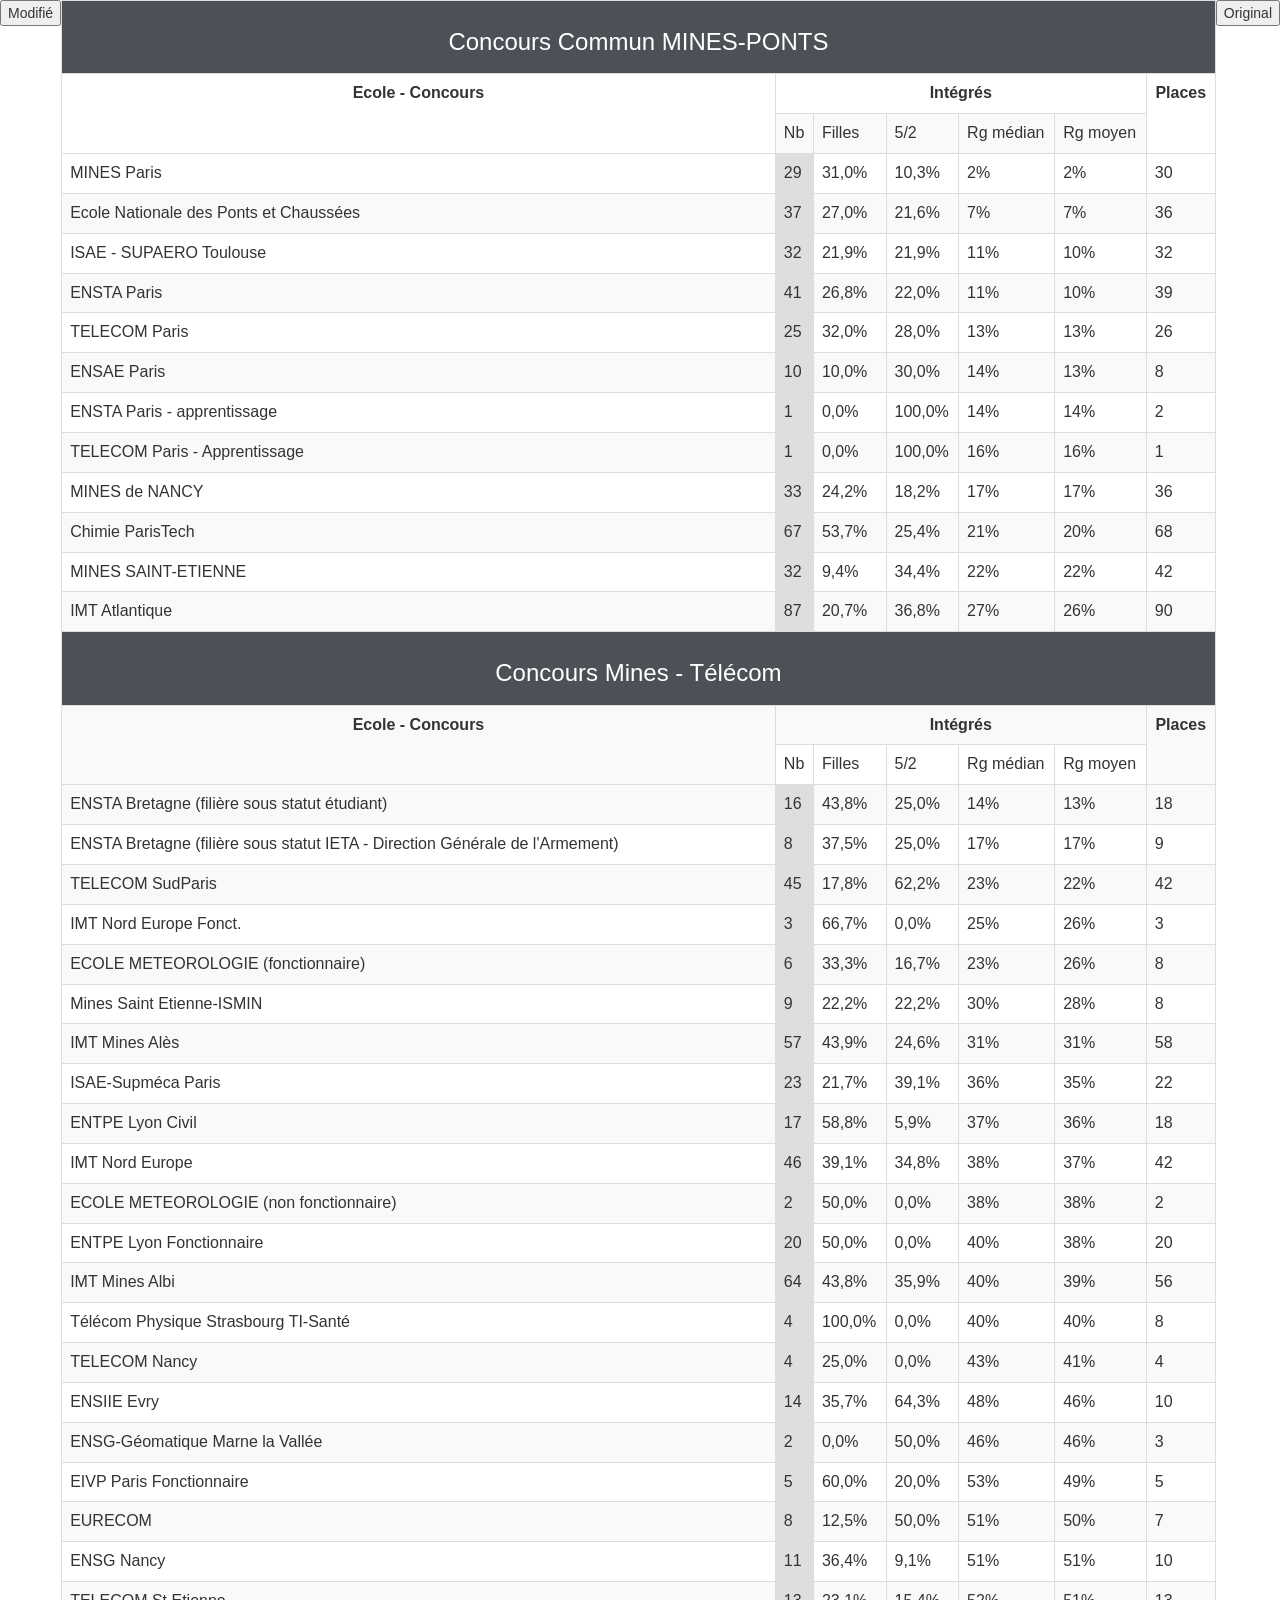
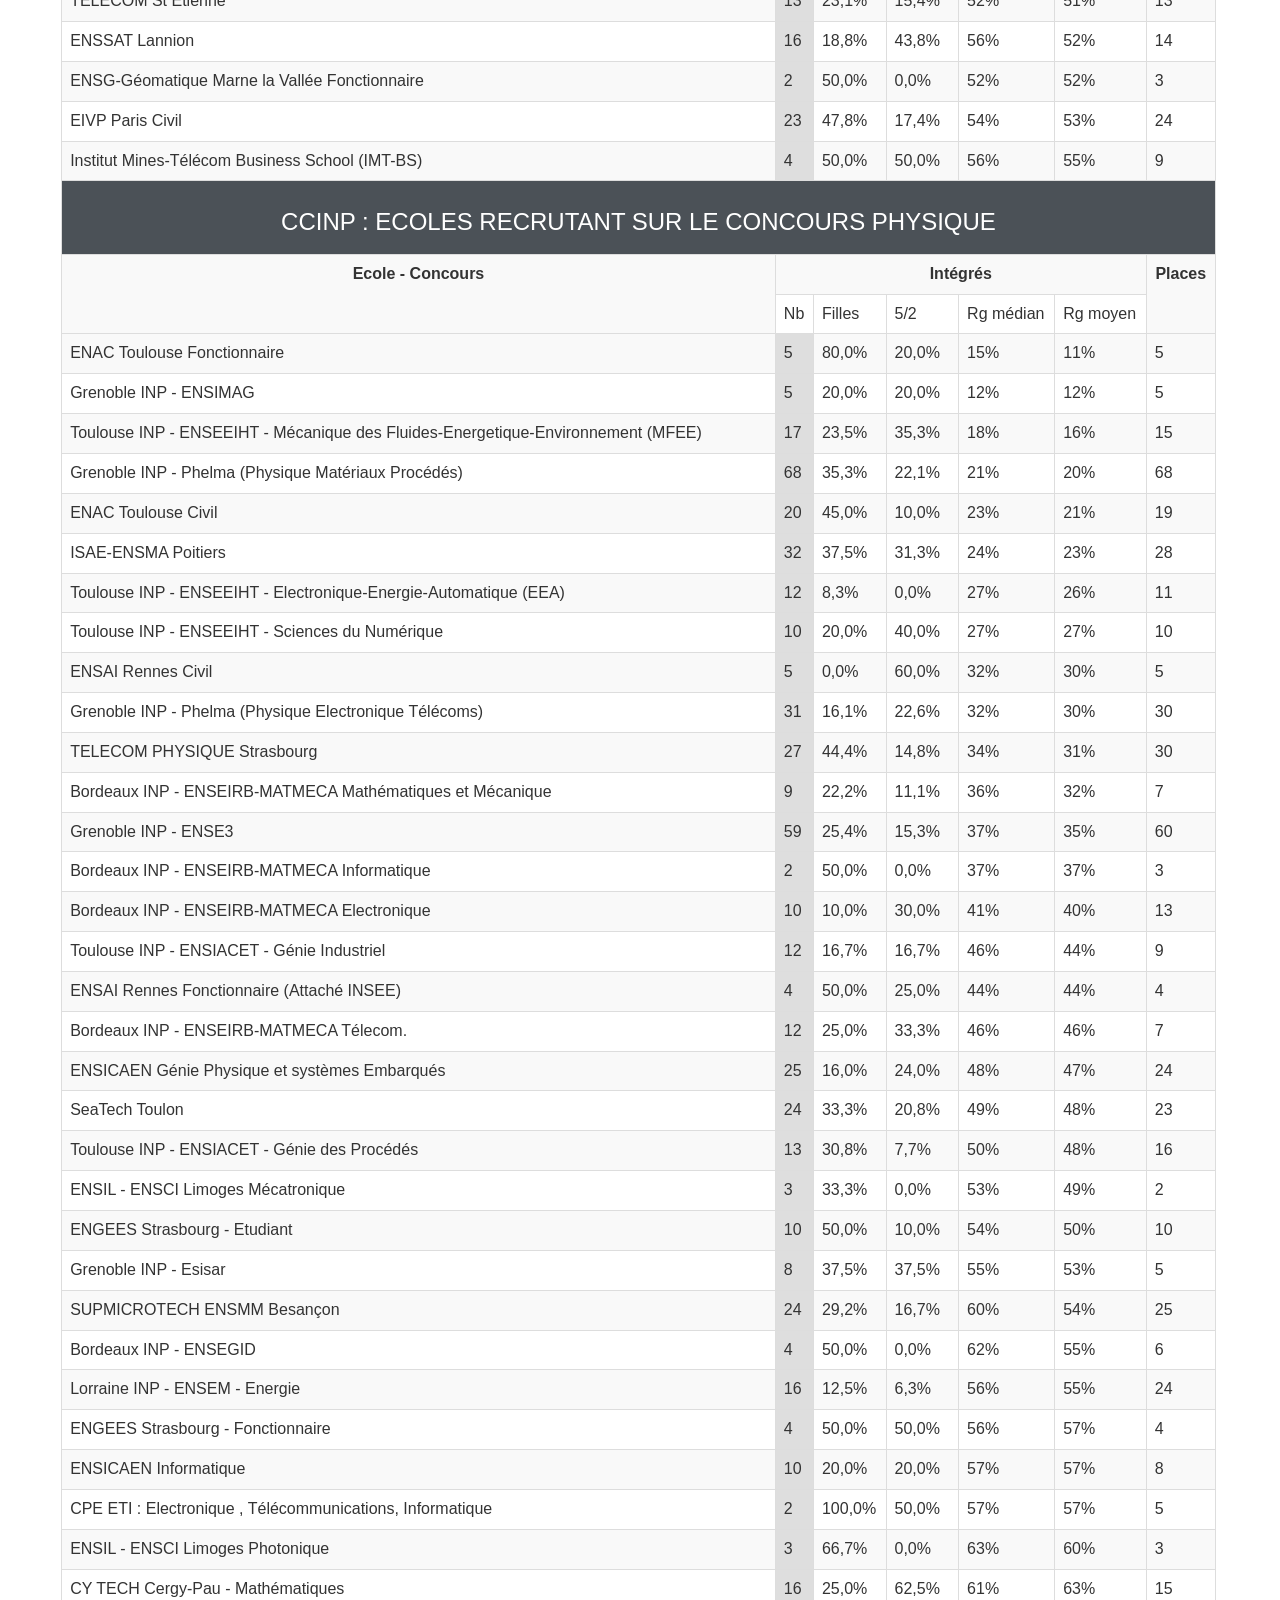
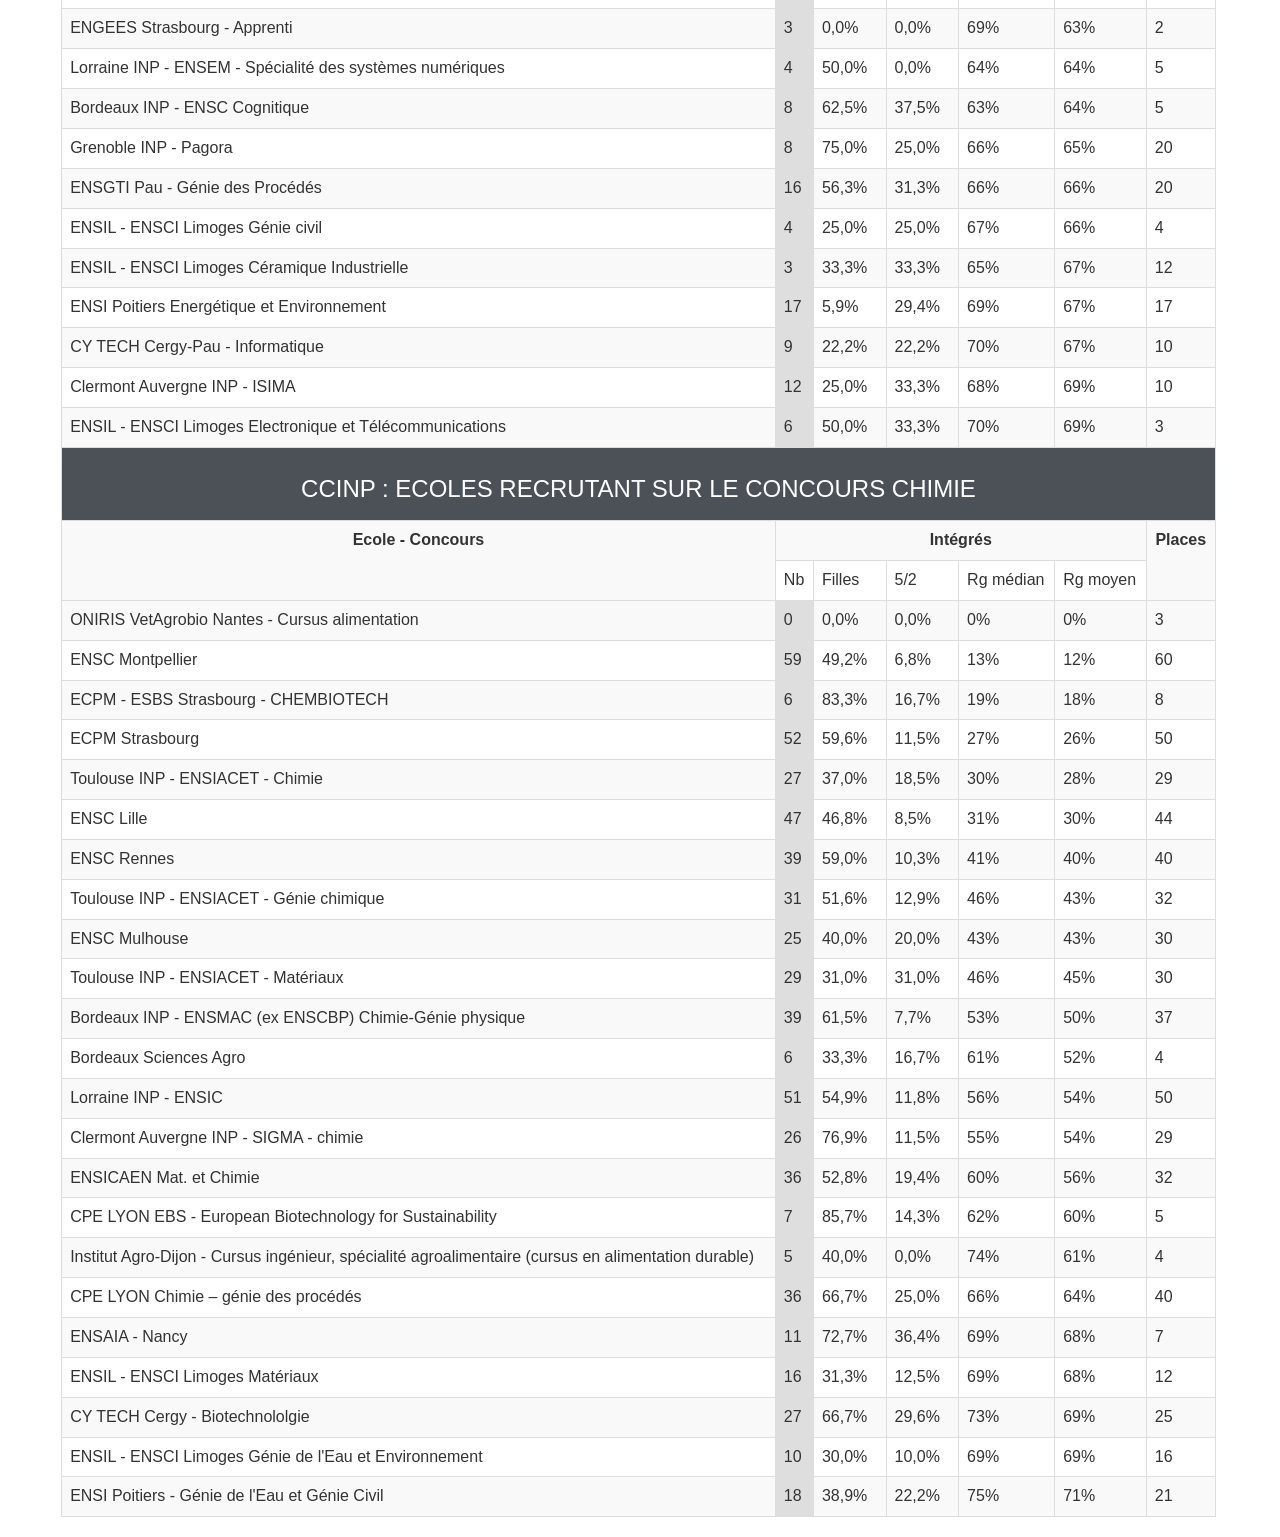
==== commit 80d6b4eb: "Add files via upload" ====
--- a/index_before_change.html
+++ b/index_before_change.html
@@ -19,6 +19,24 @@
         </style>
     </head>
     <body>
+        <div class="header-main-div">
+            <div class="header-divs" style="float: left">
+                <button
+                    class="header-buttons"
+                    onclick="document.location = 'index.html'"
+                >
+                    Modifié
+                </button>
+            </div>
+            <div class="header-divs" style="float: right">
+                <button
+                    class="header-buttons"
+                    onclick="document.location = 'index_before_change.html'"
+                >
+                    Original
+                </button>
+            </div>
+        </div>
         <div class="tab-content table-responsive">
             <table class="table table-striped table-bordered table-hover">
                 <tbody>
@@ -56,8 +74,8 @@
                         <td class="nb">29</td>
                         <td>31,0%</td>
                         <td>10,3%</td>
-<td>2%</td>
-<td>2%</td>
+                        <td>2%</td>
+                        <td>2%</td>
                         <td>30</td>
                     </tr>
                     <tr>
@@ -75,8 +93,8 @@
                         <td class="nb">37</td>
                         <td>27,0%</td>
                         <td>21,6%</td>
-<td>7%</td>
-<td>7%</td>
+                        <td>7%</td>
+                        <td>7%</td>
                         <td>36</td>
                     </tr>
                     <tr>
@@ -94,8 +112,8 @@
                         <td class="nb">32</td>
                         <td>21,9%</td>
                         <td>21,9%</td>
-<td>11%</td>
-<td>10%</td>
+                        <td>11%</td>
+                        <td>10%</td>
                         <td>32</td>
                     </tr>
                     <tr>
@@ -113,8 +131,8 @@
                         <td class="nb">41</td>
                         <td>26,8%</td>
                         <td>22,0%</td>
-<td>11%</td>
-<td>10%</td>
+                        <td>11%</td>
+                        <td>10%</td>
                         <td>39</td>
                     </tr>
                     <tr>
@@ -132,8 +150,8 @@
                         <td class="nb">25</td>
                         <td>32,0%</td>
                         <td>28,0%</td>
-<td>13%</td>
-<td>13%</td>
+                        <td>13%</td>
+                        <td>13%</td>
                         <td>26</td>
                     </tr>
                     <tr>
@@ -151,8 +169,8 @@
                         <td class="nb">10</td>
                         <td>10,0%</td>
                         <td>30,0%</td>
-<td>14%</td>
-<td>13%</td>
+                        <td>14%</td>
+                        <td>13%</td>
                         <td>8</td>
                     </tr>
                     <tr>
@@ -170,8 +188,8 @@
                         <td class="nb">1</td>
                         <td>0,0%</td>
                         <td>100,0%</td>
-<td>14%</td>
-<td>14%</td>
+                        <td>14%</td>
+                        <td>14%</td>
                         <td>2</td>
                     </tr>
                     <tr>
@@ -189,8 +207,8 @@
                         <td class="nb">1</td>
                         <td>0,0%</td>
                         <td>100,0%</td>
-<td>16%</td>
-<td>16%</td>
+                        <td>16%</td>
+                        <td>16%</td>
                         <td>1</td>
                     </tr>
                     <tr>
@@ -208,8 +226,8 @@
                         <td class="nb">33</td>
                         <td>24,2%</td>
                         <td>18,2%</td>
-<td>17%</td>
-<td>17%</td>
+                        <td>17%</td>
+                        <td>17%</td>
                         <td>36</td>
                     </tr>
                     <tr>
@@ -227,8 +245,8 @@
                         <td class="nb">67</td>
                         <td>53,7%</td>
                         <td>25,4%</td>
-<td>21%</td>
-<td>20%</td>
+                        <td>21%</td>
+                        <td>20%</td>
                         <td>68</td>
                     </tr>
                     <tr>
@@ -246,8 +264,8 @@
                         <td class="nb">32</td>
                         <td>9,4%</td>
                         <td>34,4%</td>
-<td>22%</td>
-<td>22%</td>
+                        <td>22%</td>
+                        <td>22%</td>
                         <td>42</td>
                     </tr>
                     <tr>
@@ -265,8 +283,8 @@
                         <td class="nb">87</td>
                         <td>20,7%</td>
                         <td>36,8%</td>
-<td>27%</td>
-<td>26%</td>
+                        <td>27%</td>
+                        <td>26%</td>
                         <td>90</td>
                     </tr>
 
@@ -304,8 +322,8 @@
                         <td class="nb">16</td>
                         <td>43,8%</td>
                         <td>25,0%</td>
-<td>14%</td>
-<td>13%</td>
+                        <td>14%</td>
+                        <td>13%</td>
                         <td>18</td>
                     </tr>
                     <tr>
@@ -318,13 +336,14 @@
                             data-rgc_cod="15"
                             data-rgc_ord="6"
                         >
-                            ENSTA Bretagne (filière sous statut IETA - Direction Générale de l'Armement)
+                            ENSTA Bretagne (filière sous statut IETA - Direction
+                            Générale de l'Armement)
                         </td>
                         <td class="nb">8</td>
                         <td>37,5%</td>
                         <td>25,0%</td>
-<td>17%</td>
-<td>17%</td>
+                        <td>17%</td>
+                        <td>17%</td>
                         <td>9</td>
                     </tr>
                     <tr>
@@ -342,8 +361,8 @@
                         <td class="nb">45</td>
                         <td>17,8%</td>
                         <td>62,2%</td>
-<td>23%</td>
-<td>22%</td>
+                        <td>23%</td>
+                        <td>22%</td>
                         <td>42</td>
                     </tr>
                     <tr>
@@ -361,8 +380,8 @@
                         <td class="nb">3</td>
                         <td>66,7%</td>
                         <td>0,0%</td>
-<td>25%</td>
-<td>26%</td>
+                        <td>25%</td>
+                        <td>26%</td>
                         <td>3</td>
                     </tr>
                     <tr>
@@ -380,8 +399,8 @@
                         <td class="nb">6</td>
                         <td>33,3%</td>
                         <td>16,7%</td>
-<td>23%</td>
-<td>26%</td>
+                        <td>23%</td>
+                        <td>26%</td>
                         <td>8</td>
                     </tr>
                     <tr>
@@ -399,8 +418,8 @@
                         <td class="nb">9</td>
                         <td>22,2%</td>
                         <td>22,2%</td>
-<td>30%</td>
-<td>28%</td>
+                        <td>30%</td>
+                        <td>28%</td>
                         <td>8</td>
                     </tr>
                     <tr>
@@ -418,8 +437,8 @@
                         <td class="nb">57</td>
                         <td>43,9%</td>
                         <td>24,6%</td>
-<td>31%</td>
-<td>31%</td>
+                        <td>31%</td>
+                        <td>31%</td>
                         <td>58</td>
                     </tr>
                     <tr>
@@ -437,8 +456,8 @@
                         <td class="nb">23</td>
                         <td>21,7%</td>
                         <td>39,1%</td>
-<td>36%</td>
-<td>35%</td>
+                        <td>36%</td>
+                        <td>35%</td>
                         <td>22</td>
                     </tr>
                     <tr>
@@ -456,8 +475,8 @@
                         <td class="nb">17</td>
                         <td>58,8%</td>
                         <td>5,9%</td>
-<td>37%</td>
-<td>36%</td>
+                        <td>37%</td>
+                        <td>36%</td>
                         <td>18</td>
                     </tr>
                     <tr>
@@ -475,8 +494,8 @@
                         <td class="nb">46</td>
                         <td>39,1%</td>
                         <td>34,8%</td>
-<td>38%</td>
-<td>37%</td>
+                        <td>38%</td>
+                        <td>37%</td>
                         <td>42</td>
                     </tr>
                     <tr>
@@ -494,8 +513,8 @@
                         <td class="nb">2</td>
                         <td>50,0%</td>
                         <td>0,0%</td>
-<td>38%</td>
-<td>38%</td>
+                        <td>38%</td>
+                        <td>38%</td>
                         <td>2</td>
                     </tr>
                     <tr>
@@ -513,8 +532,8 @@
                         <td class="nb">20</td>
                         <td>50,0%</td>
                         <td>0,0%</td>
-<td>40%</td>
-<td>38%</td>
+                        <td>40%</td>
+                        <td>38%</td>
                         <td>20</td>
                     </tr>
                     <tr>
@@ -532,8 +551,8 @@
                         <td class="nb">64</td>
                         <td>43,8%</td>
                         <td>35,9%</td>
-<td>40%</td>
-<td>39%</td>
+                        <td>40%</td>
+                        <td>39%</td>
                         <td>56</td>
                     </tr>
                     <tr>
@@ -551,8 +570,8 @@
                         <td class="nb">4</td>
                         <td>100,0%</td>
                         <td>0,0%</td>
-<td>40%</td>
-<td>40%</td>
+                        <td>40%</td>
+                        <td>40%</td>
                         <td>8</td>
                     </tr>
                     <tr>
@@ -570,8 +589,8 @@
                         <td class="nb">4</td>
                         <td>25,0%</td>
                         <td>0,0%</td>
-<td>43%</td>
-<td>41%</td>
+                        <td>43%</td>
+                        <td>41%</td>
                         <td>4</td>
                     </tr>
                     <tr>
@@ -589,8 +608,8 @@
                         <td class="nb">14</td>
                         <td>35,7%</td>
                         <td>64,3%</td>
-<td>48%</td>
-<td>46%</td>
+                        <td>48%</td>
+                        <td>46%</td>
                         <td>10</td>
                     </tr>
                     <tr>
@@ -608,8 +627,8 @@
                         <td class="nb">2</td>
                         <td>0,0%</td>
                         <td>50,0%</td>
-<td>46%</td>
-<td>46%</td>
+                        <td>46%</td>
+                        <td>46%</td>
                         <td>3</td>
                     </tr>
                     <tr>
@@ -627,8 +646,8 @@
                         <td class="nb">5</td>
                         <td>60,0%</td>
                         <td>20,0%</td>
-<td>53%</td>
-<td>49%</td>
+                        <td>53%</td>
+                        <td>49%</td>
                         <td>5</td>
                     </tr>
                     <tr>
@@ -646,8 +665,8 @@
                         <td class="nb">8</td>
                         <td>12,5%</td>
                         <td>50,0%</td>
-<td>51%</td>
-<td>50%</td>
+                        <td>51%</td>
+                        <td>50%</td>
                         <td>7</td>
                     </tr>
                     <tr>
@@ -665,8 +684,8 @@
                         <td class="nb">11</td>
                         <td>36,4%</td>
                         <td>9,1%</td>
-<td>51%</td>
-<td>51%</td>
+                        <td>51%</td>
+                        <td>51%</td>
                         <td>10</td>
                     </tr>
                     <tr>
@@ -684,8 +703,8 @@
                         <td class="nb">13</td>
                         <td>23,1%</td>
                         <td>15,4%</td>
-<td>52%</td>
-<td>51%</td>
+                        <td>52%</td>
+                        <td>51%</td>
                         <td>13</td>
                     </tr>
                     <tr>
@@ -703,8 +722,8 @@
                         <td class="nb">16</td>
                         <td>18,8%</td>
                         <td>43,8%</td>
-<td>56%</td>
-<td>52%</td>
+                        <td>56%</td>
+                        <td>52%</td>
                         <td>14</td>
                     </tr>
                     <tr>
@@ -722,8 +741,8 @@
                         <td class="nb">2</td>
                         <td>50,0%</td>
                         <td>0,0%</td>
-<td>52%</td>
-<td>52%</td>
+                        <td>52%</td>
+                        <td>52%</td>
                         <td>3</td>
                     </tr>
                     <tr>
@@ -741,8 +760,8 @@
                         <td class="nb">23</td>
                         <td>47,8%</td>
                         <td>17,4%</td>
-<td>54%</td>
-<td>53%</td>
+                        <td>54%</td>
+                        <td>53%</td>
                         <td>24</td>
                     </tr>
                     <tr>
@@ -760,15 +779,16 @@
                         <td class="nb">4</td>
                         <td>50,0%</td>
                         <td>50,0%</td>
-<td>56%</td>
-<td>55%</td>
+                        <td>56%</td>
+                        <td>55%</td>
                         <td>9</td>
                     </tr>
 
                     <tr>
                         <th class="regroupement" colspan="7">
                             <h3 class="text-center" id="rg26">
-                                CCINP : ECOLES RECRUTANT SUR LE CONCOURS PHYSIQUE
+                                CCINP : ECOLES RECRUTANT SUR LE CONCOURS
+                                PHYSIQUE
                             </h3>
                         </th>
                     </tr>
@@ -799,8 +819,8 @@
                         <td class="nb">5</td>
                         <td>80,0%</td>
                         <td>20,0%</td>
-<td>15%</td>
-<td>11%</td>
+                        <td>15%</td>
+                        <td>11%</td>
                         <td>5</td>
                     </tr>
                     <tr>
@@ -818,8 +838,8 @@
                         <td class="nb">5</td>
                         <td>20,0%</td>
                         <td>20,0%</td>
-<td>12%</td>
-<td>12%</td>
+                        <td>12%</td>
+                        <td>12%</td>
                         <td>5</td>
                     </tr>
                     <tr>
@@ -832,13 +852,14 @@
                             data-rgc_cod="26"
                             data-rgc_ord="8"
                         >
-                            Toulouse INP - ENSEEIHT - Mécanique des Fluides-Energetique-Environnement (MFEE)
+                            Toulouse INP - ENSEEIHT - Mécanique des
+                            Fluides-Energetique-Environnement (MFEE)
                         </td>
                         <td class="nb">17</td>
                         <td>23,5%</td>
                         <td>35,3%</td>
-<td>18%</td>
-<td>16%</td>
+                        <td>18%</td>
+                        <td>16%</td>
                         <td>15</td>
                     </tr>
                     <tr>
@@ -856,8 +877,8 @@
                         <td class="nb">68</td>
                         <td>35,3%</td>
                         <td>22,1%</td>
-<td>21%</td>
-<td>20%</td>
+                        <td>21%</td>
+                        <td>20%</td>
                         <td>68</td>
                     </tr>
                     <tr>
@@ -875,8 +896,8 @@
                         <td class="nb">20</td>
                         <td>45,0%</td>
                         <td>10,0%</td>
-<td>23%</td>
-<td>21%</td>
+                        <td>23%</td>
+                        <td>21%</td>
                         <td>19</td>
                     </tr>
                     <tr>
@@ -894,8 +915,8 @@
                         <td class="nb">32</td>
                         <td>37,5%</td>
                         <td>31,3%</td>
-<td>24%</td>
-<td>23%</td>
+                        <td>24%</td>
+                        <td>23%</td>
                         <td>28</td>
                     </tr>
                     <tr>
@@ -908,13 +929,14 @@
                             data-rgc_cod="26"
                             data-rgc_ord="8"
                         >
-                            Toulouse INP - ENSEEIHT - Electronique-Energie-Automatique (EEA)
+                            Toulouse INP - ENSEEIHT -
+                            Electronique-Energie-Automatique (EEA)
                         </td>
                         <td class="nb">12</td>
                         <td>8,3%</td>
                         <td>0,0%</td>
-<td>27%</td>
-<td>26%</td>
+                        <td>27%</td>
+                        <td>26%</td>
                         <td>11</td>
                     </tr>
                     <tr>
@@ -932,8 +954,8 @@
                         <td class="nb">10</td>
                         <td>20,0%</td>
                         <td>40,0%</td>
-<td>27%</td>
-<td>27%</td>
+                        <td>27%</td>
+                        <td>27%</td>
                         <td>10</td>
                     </tr>
                     <tr>
@@ -951,8 +973,8 @@
                         <td class="nb">5</td>
                         <td>0,0%</td>
                         <td>60,0%</td>
-<td>32%</td>
-<td>30%</td>
+                        <td>32%</td>
+                        <td>30%</td>
                         <td>5</td>
                     </tr>
                     <tr>
@@ -965,13 +987,14 @@
                             data-rgc_cod="26"
                             data-rgc_ord="8"
                         >
-                            Grenoble INP - Phelma (Physique Electronique Télécoms)
+                            Grenoble INP - Phelma (Physique Electronique
+                            Télécoms)
                         </td>
                         <td class="nb">31</td>
                         <td>16,1%</td>
                         <td>22,6%</td>
-<td>32%</td>
-<td>30%</td>
+                        <td>32%</td>
+                        <td>30%</td>
                         <td>30</td>
                     </tr>
                     <tr>
@@ -989,8 +1012,8 @@
                         <td class="nb">27</td>
                         <td>44,4%</td>
                         <td>14,8%</td>
-<td>34%</td>
-<td>31%</td>
+                        <td>34%</td>
+                        <td>31%</td>
                         <td>30</td>
                     </tr>
                     <tr>
@@ -1003,13 +1026,14 @@
                             data-rgc_cod="26"
                             data-rgc_ord="8"
                         >
-                            Bordeaux INP - ENSEIRB-MATMECA Mathématiques et Mécanique
+                            Bordeaux INP - ENSEIRB-MATMECA Mathématiques et
+                            Mécanique
                         </td>
                         <td class="nb">9</td>
                         <td>22,2%</td>
                         <td>11,1%</td>
-<td>36%</td>
-<td>32%</td>
+                        <td>36%</td>
+                        <td>32%</td>
                         <td>7</td>
                     </tr>
                     <tr>
@@ -1027,8 +1051,8 @@
                         <td class="nb">59</td>
                         <td>25,4%</td>
                         <td>15,3%</td>
-<td>37%</td>
-<td>35%</td>
+                        <td>37%</td>
+                        <td>35%</td>
                         <td>60</td>
                     </tr>
                     <tr>
@@ -1046,8 +1070,8 @@
                         <td class="nb">2</td>
                         <td>50,0%</td>
                         <td>0,0%</td>
-<td>37%</td>
-<td>37%</td>
+                        <td>37%</td>
+                        <td>37%</td>
                         <td>3</td>
                     </tr>
                     <tr>
@@ -1065,8 +1089,8 @@
                         <td class="nb">10</td>
                         <td>10,0%</td>
                         <td>30,0%</td>
-<td>41%</td>
-<td>40%</td>
+                        <td>41%</td>
+                        <td>40%</td>
                         <td>13</td>
                     </tr>
                     <tr>
@@ -1084,8 +1108,8 @@
                         <td class="nb">12</td>
                         <td>16,7%</td>
                         <td>16,7%</td>
-<td>46%</td>
-<td>44%</td>
+                        <td>46%</td>
+                        <td>44%</td>
                         <td>9</td>
                     </tr>
                     <tr>
@@ -1103,8 +1127,8 @@
                         <td class="nb">4</td>
                         <td>50,0%</td>
                         <td>25,0%</td>
-<td>44%</td>
-<td>44%</td>
+                        <td>44%</td>
+                        <td>44%</td>
                         <td>4</td>
                     </tr>
                     <tr>
@@ -1122,8 +1146,8 @@
                         <td class="nb">12</td>
                         <td>25,0%</td>
                         <td>33,3%</td>
-<td>46%</td>
-<td>46%</td>
+                        <td>46%</td>
+                        <td>46%</td>
                         <td>7</td>
                     </tr>
                     <tr>
@@ -1141,8 +1165,8 @@
                         <td class="nb">25</td>
                         <td>16,0%</td>
                         <td>24,0%</td>
-<td>48%</td>
-<td>47%</td>
+                        <td>48%</td>
+                        <td>47%</td>
                         <td>24</td>
                     </tr>
                     <tr>
@@ -1160,8 +1184,8 @@
                         <td class="nb">24</td>
                         <td>33,3%</td>
                         <td>20,8%</td>
-<td>49%</td>
-<td>48%</td>
+                        <td>49%</td>
+                        <td>48%</td>
                         <td>23</td>
                     </tr>
                     <tr>
@@ -1179,8 +1203,8 @@
                         <td class="nb">13</td>
                         <td>30,8%</td>
                         <td>7,7%</td>
-<td>50%</td>
-<td>48%</td>
+                        <td>50%</td>
+                        <td>48%</td>
                         <td>16</td>
                     </tr>
                     <tr>
@@ -1198,8 +1222,8 @@
                         <td class="nb">3</td>
                         <td>33,3%</td>
                         <td>0,0%</td>
-<td>53%</td>
-<td>49%</td>
+                        <td>53%</td>
+                        <td>49%</td>
                         <td>2</td>
                     </tr>
                     <tr>
@@ -1217,8 +1241,8 @@
                         <td class="nb">10</td>
                         <td>50,0%</td>
                         <td>10,0%</td>
-<td>54%</td>
-<td>50%</td>
+                        <td>54%</td>
+                        <td>50%</td>
                         <td>10</td>
                     </tr>
                     <tr>
@@ -1236,8 +1260,8 @@
                         <td class="nb">8</td>
                         <td>37,5%</td>
                         <td>37,5%</td>
-<td>55%</td>
-<td>53%</td>
+                        <td>55%</td>
+                        <td>53%</td>
                         <td>5</td>
                     </tr>
                     <tr>
@@ -1255,8 +1279,8 @@
                         <td class="nb">24</td>
                         <td>29,2%</td>
                         <td>16,7%</td>
-<td>60%</td>
-<td>54%</td>
+                        <td>60%</td>
+                        <td>54%</td>
                         <td>25</td>
                     </tr>
                     <tr>
@@ -1274,8 +1298,8 @@
                         <td class="nb">4</td>
                         <td>50,0%</td>
                         <td>0,0%</td>
-<td>62%</td>
-<td>55%</td>
+                        <td>62%</td>
+                        <td>55%</td>
                         <td>6</td>
                     </tr>
                     <tr>
@@ -1293,8 +1317,8 @@
                         <td class="nb">16</td>
                         <td>12,5%</td>
                         <td>6,3%</td>
-<td>56%</td>
-<td>55%</td>
+                        <td>56%</td>
+                        <td>55%</td>
                         <td>24</td>
                     </tr>
                     <tr>
@@ -1312,8 +1336,8 @@
                         <td class="nb">4</td>
                         <td>50,0%</td>
                         <td>50,0%</td>
-<td>56%</td>
-<td>57%</td>
+                        <td>56%</td>
+                        <td>57%</td>
                         <td>4</td>
                     </tr>
                     <tr>
@@ -1331,8 +1355,8 @@
                         <td class="nb">10</td>
                         <td>20,0%</td>
                         <td>20,0%</td>
-<td>57%</td>
-<td>57%</td>
+                        <td>57%</td>
+                        <td>57%</td>
                         <td>8</td>
                     </tr>
                     <tr>
@@ -1345,13 +1369,14 @@
                             data-rgc_cod="26"
                             data-rgc_ord="8"
                         >
-                            CPE ETI : Electronique , Télécommunications, Informatique
+                            CPE ETI : Electronique , Télécommunications,
+                            Informatique
                         </td>
                         <td class="nb">2</td>
                         <td>100,0%</td>
                         <td>50,0%</td>
-<td>57%</td>
-<td>57%</td>
+                        <td>57%</td>
+                        <td>57%</td>
                         <td>5</td>
                     </tr>
                     <tr>
@@ -1369,8 +1394,8 @@
                         <td class="nb">3</td>
                         <td>66,7%</td>
                         <td>0,0%</td>
-<td>63%</td>
-<td>60%</td>
+                        <td>63%</td>
+                        <td>60%</td>
                         <td>3</td>
                     </tr>
                     <tr>
@@ -1388,8 +1413,8 @@
                         <td class="nb">16</td>
                         <td>25,0%</td>
                         <td>62,5%</td>
-<td>61%</td>
-<td>63%</td>
+                        <td>61%</td>
+                        <td>63%</td>
                         <td>15</td>
                     </tr>
                     <tr>
@@ -1407,8 +1432,8 @@
                         <td class="nb">3</td>
                         <td>0,0%</td>
                         <td>0,0%</td>
-<td>69%</td>
-<td>63%</td>
+                        <td>69%</td>
+                        <td>63%</td>
                         <td>2</td>
                     </tr>
                     <tr>
@@ -1421,13 +1446,14 @@
                             data-rgc_cod="26"
                             data-rgc_ord="8"
                         >
-                            Lorraine INP - ENSEM - Spécialité des systèmes numériques
+                            Lorraine INP - ENSEM - Spécialité des systèmes
+                            numériques
                         </td>
                         <td class="nb">4</td>
                         <td>50,0%</td>
                         <td>0,0%</td>
-<td>64%</td>
-<td>64%</td>
+                        <td>64%</td>
+                        <td>64%</td>
                         <td>5</td>
                     </tr>
                     <tr>
@@ -1445,8 +1471,8 @@
                         <td class="nb">8</td>
                         <td>62,5%</td>
                         <td>37,5%</td>
-<td>63%</td>
-<td>64%</td>
+                        <td>63%</td>
+                        <td>64%</td>
                         <td>5</td>
                     </tr>
                     <tr>
@@ -1464,8 +1490,8 @@
                         <td class="nb">8</td>
                         <td>75,0%</td>
                         <td>25,0%</td>
-<td>66%</td>
-<td>65%</td>
+                        <td>66%</td>
+                        <td>65%</td>
                         <td>20</td>
                     </tr>
                     <tr>
@@ -1483,8 +1509,8 @@
                         <td class="nb">16</td>
                         <td>56,3%</td>
                         <td>31,3%</td>
-<td>66%</td>
-<td>66%</td>
+                        <td>66%</td>
+                        <td>66%</td>
                         <td>20</td>
                     </tr>
                     <tr>
@@ -1502,8 +1528,8 @@
                         <td class="nb">4</td>
                         <td>25,0%</td>
                         <td>25,0%</td>
-<td>67%</td>
-<td>66%</td>
+                        <td>67%</td>
+                        <td>66%</td>
                         <td>4</td>
                     </tr>
                     <tr>
@@ -1521,8 +1547,8 @@
                         <td class="nb">3</td>
                         <td>33,3%</td>
                         <td>33,3%</td>
-<td>65%</td>
-<td>67%</td>
+                        <td>65%</td>
+                        <td>67%</td>
                         <td>12</td>
                     </tr>
                     <tr>
@@ -1540,8 +1566,8 @@
                         <td class="nb">17</td>
                         <td>5,9%</td>
                         <td>29,4%</td>
-<td>69%</td>
-<td>67%</td>
+                        <td>69%</td>
+                        <td>67%</td>
                         <td>17</td>
                     </tr>
                     <tr>
@@ -1559,8 +1585,8 @@
                         <td class="nb">9</td>
                         <td>22,2%</td>
                         <td>22,2%</td>
-<td>70%</td>
-<td>67%</td>
+                        <td>70%</td>
+                        <td>67%</td>
                         <td>10</td>
                     </tr>
                     <tr>
@@ -1578,8 +1604,8 @@
                         <td class="nb">12</td>
                         <td>25,0%</td>
                         <td>33,3%</td>
-<td>68%</td>
-<td>69%</td>
+                        <td>68%</td>
+                        <td>69%</td>
                         <td>10</td>
                     </tr>
                     <tr>
@@ -1592,13 +1618,14 @@
                             data-rgc_cod="26"
                             data-rgc_ord="8"
                         >
-                            ENSIL - ENSCI Limoges Electronique et Télécommunications
+                            ENSIL - ENSCI Limoges Electronique et
+                            Télécommunications
                         </td>
                         <td class="nb">6</td>
                         <td>50,0%</td>
                         <td>33,3%</td>
-<td>70%</td>
-<td>69%</td>
+                        <td>70%</td>
+                        <td>69%</td>
                         <td>3</td>
                     </tr>
 
@@ -1636,8 +1663,8 @@
                         <td class="nb">0</td>
                         <td>0,0%</td>
                         <td>0,0%</td>
-<td>0%</td>
-<td>0%</td>
+                        <td>0%</td>
+                        <td>0%</td>
                         <td>3</td>
                     </tr>
                     <tr>
@@ -1655,8 +1682,8 @@
                         <td class="nb">59</td>
                         <td>49,2%</td>
                         <td>6,8%</td>
-<td>13%</td>
-<td>12%</td>
+                        <td>13%</td>
+                        <td>12%</td>
                         <td>60</td>
                     </tr>
                     <tr>
@@ -1674,8 +1701,8 @@
                         <td class="nb">6</td>
                         <td>83,3%</td>
                         <td>16,7%</td>
-<td>19%</td>
-<td>18%</td>
+                        <td>19%</td>
+                        <td>18%</td>
                         <td>8</td>
                     </tr>
                     <tr>
@@ -1693,8 +1720,8 @@
                         <td class="nb">52</td>
                         <td>59,6%</td>
                         <td>11,5%</td>
-<td>27%</td>
-<td>26%</td>
+                        <td>27%</td>
+                        <td>26%</td>
                         <td>50</td>
                     </tr>
                     <tr>
@@ -1712,8 +1739,8 @@
                         <td class="nb">27</td>
                         <td>37,0%</td>
                         <td>18,5%</td>
-<td>30%</td>
-<td>28%</td>
+                        <td>30%</td>
+                        <td>28%</td>
                         <td>29</td>
                     </tr>
                     <tr>
@@ -1731,8 +1758,8 @@
                         <td class="nb">47</td>
                         <td>46,8%</td>
                         <td>8,5%</td>
-<td>31%</td>
-<td>30%</td>
+                        <td>31%</td>
+                        <td>30%</td>
                         <td>44</td>
                     </tr>
                     <tr>
@@ -1750,8 +1777,8 @@
                         <td class="nb">39</td>
                         <td>59,0%</td>
                         <td>10,3%</td>
-<td>41%</td>
-<td>40%</td>
+                        <td>41%</td>
+                        <td>40%</td>
                         <td>40</td>
                     </tr>
                     <tr>
@@ -1769,8 +1796,8 @@
                         <td class="nb">31</td>
                         <td>51,6%</td>
                         <td>12,9%</td>
-<td>46%</td>
-<td>43%</td>
+                        <td>46%</td>
+                        <td>43%</td>
                         <td>32</td>
                     </tr>
                     <tr>
@@ -1788,8 +1815,8 @@
                         <td class="nb">25</td>
                         <td>40,0%</td>
                         <td>20,0%</td>
-<td>43%</td>
-<td>43%</td>
+                        <td>43%</td>
+                        <td>43%</td>
                         <td>30</td>
                     </tr>
                     <tr>
@@ -1807,8 +1834,8 @@
                         <td class="nb">29</td>
                         <td>31,0%</td>
                         <td>31,0%</td>
-<td>46%</td>
-<td>45%</td>
+                        <td>46%</td>
+                        <td>45%</td>
                         <td>30</td>
                     </tr>
                     <tr>
@@ -1821,13 +1848,14 @@
                             data-rgc_cod="31"
                             data-rgc_ord="9"
                         >
-                            Bordeaux INP - ENSMAC (ex ENSCBP) Chimie-Génie physique
+                            Bordeaux INP - ENSMAC (ex ENSCBP) Chimie-Génie
+                            physique
                         </td>
                         <td class="nb">39</td>
                         <td>61,5%</td>
                         <td>7,7%</td>
-<td>53%</td>
-<td>50%</td>
+                        <td>53%</td>
+                        <td>50%</td>
                         <td>37</td>
                     </tr>
                     <tr>
@@ -1845,8 +1873,8 @@
                         <td class="nb">6</td>
                         <td>33,3%</td>
                         <td>16,7%</td>
-<td>61%</td>
-<td>52%</td>
+                        <td>61%</td>
+                        <td>52%</td>
                         <td>4</td>
                     </tr>
                     <tr>
@@ -1864,8 +1892,8 @@
                         <td class="nb">51</td>
                         <td>54,9%</td>
                         <td>11,8%</td>
-<td>56%</td>
-<td>54%</td>
+                        <td>56%</td>
+                        <td>54%</td>
                         <td>50</td>
                     </tr>
                     <tr>
@@ -1883,8 +1911,8 @@
                         <td class="nb">26</td>
                         <td>76,9%</td>
                         <td>11,5%</td>
-<td>55%</td>
-<td>54%</td>
+                        <td>55%</td>
+                        <td>54%</td>
                         <td>29</td>
                     </tr>
                     <tr>
@@ -1902,8 +1930,8 @@
                         <td class="nb">36</td>
                         <td>52,8%</td>
                         <td>19,4%</td>
-<td>60%</td>
-<td>56%</td>
+                        <td>60%</td>
+                        <td>56%</td>
                         <td>32</td>
                     </tr>
                     <tr>
@@ -1916,13 +1944,14 @@
                             data-rgc_cod="31"
                             data-rgc_ord="9"
                         >
-                            CPE LYON EBS - European Biotechnology for Sustainability
+                            CPE LYON EBS - European Biotechnology for
+                            Sustainability
                         </td>
                         <td class="nb">7</td>
                         <td>85,7%</td>
                         <td>14,3%</td>
-<td>62%</td>
-<td>60%</td>
+                        <td>62%</td>
+                        <td>60%</td>
                         <td>5</td>
                     </tr>
                     <tr>
@@ -1935,13 +1964,14 @@
                             data-rgc_cod="31"
                             data-rgc_ord="9"
                         >
-                            Institut Agro-Dijon - Cursus ingénieur, spécialité agroalimentaire (cursus en alimentation durable)
+                            Institut Agro-Dijon - Cursus ingénieur, spécialité
+                            agroalimentaire (cursus en alimentation durable)
                         </td>
                         <td class="nb">5</td>
                         <td>40,0%</td>
                         <td>0,0%</td>
-<td>74%</td>
-<td>61%</td>
+                        <td>74%</td>
+                        <td>61%</td>
                         <td>4</td>
                     </tr>
                     <tr>
@@ -1959,8 +1989,8 @@
                         <td class="nb">36</td>
                         <td>66,7%</td>
                         <td>25,0%</td>
-<td>66%</td>
-<td>64%</td>
+                        <td>66%</td>
+                        <td>64%</td>
                         <td>40</td>
                     </tr>
                     <tr>
@@ -1978,8 +2008,8 @@
                         <td class="nb">11</td>
                         <td>72,7%</td>
                         <td>36,4%</td>
-<td>69%</td>
-<td>68%</td>
+                        <td>69%</td>
+                        <td>68%</td>
                         <td>7</td>
                     </tr>
                     <tr>
@@ -1997,8 +2027,8 @@
                         <td class="nb">16</td>
                         <td>31,3%</td>
                         <td>12,5%</td>
-<td>69%</td>
-<td>68%</td>
+                        <td>69%</td>
+                        <td>68%</td>
                         <td>12</td>
                     </tr>
                     <tr>
@@ -2016,8 +2046,8 @@
                         <td class="nb">27</td>
                         <td>66,7%</td>
                         <td>29,6%</td>
-<td>73%</td>
-<td>69%</td>
+                        <td>73%</td>
+                        <td>69%</td>
                         <td>25</td>
                     </tr>
                     <tr>
@@ -2030,13 +2060,14 @@
                             data-rgc_cod="31"
                             data-rgc_ord="9"
                         >
-                            ENSIL - ENSCI Limoges Génie de l'Eau et Environnement
+                            ENSIL - ENSCI Limoges Génie de l'Eau et
+                            Environnement
                         </td>
                         <td class="nb">10</td>
                         <td>30,0%</td>
                         <td>10,0%</td>
-<td>69%</td>
-<td>69%</td>
+                        <td>69%</td>
+                        <td>69%</td>
                         <td>16</td>
                     </tr>
                     <tr>
@@ -2054,8 +2085,8 @@
                         <td class="nb">18</td>
                         <td>38,9%</td>
                         <td>22,2%</td>
-<td>75%</td>
-<td>71%</td>
+                        <td>75%</td>
+                        <td>71%</td>
                         <td>21</td>
                     </tr>
                 </tbody>
